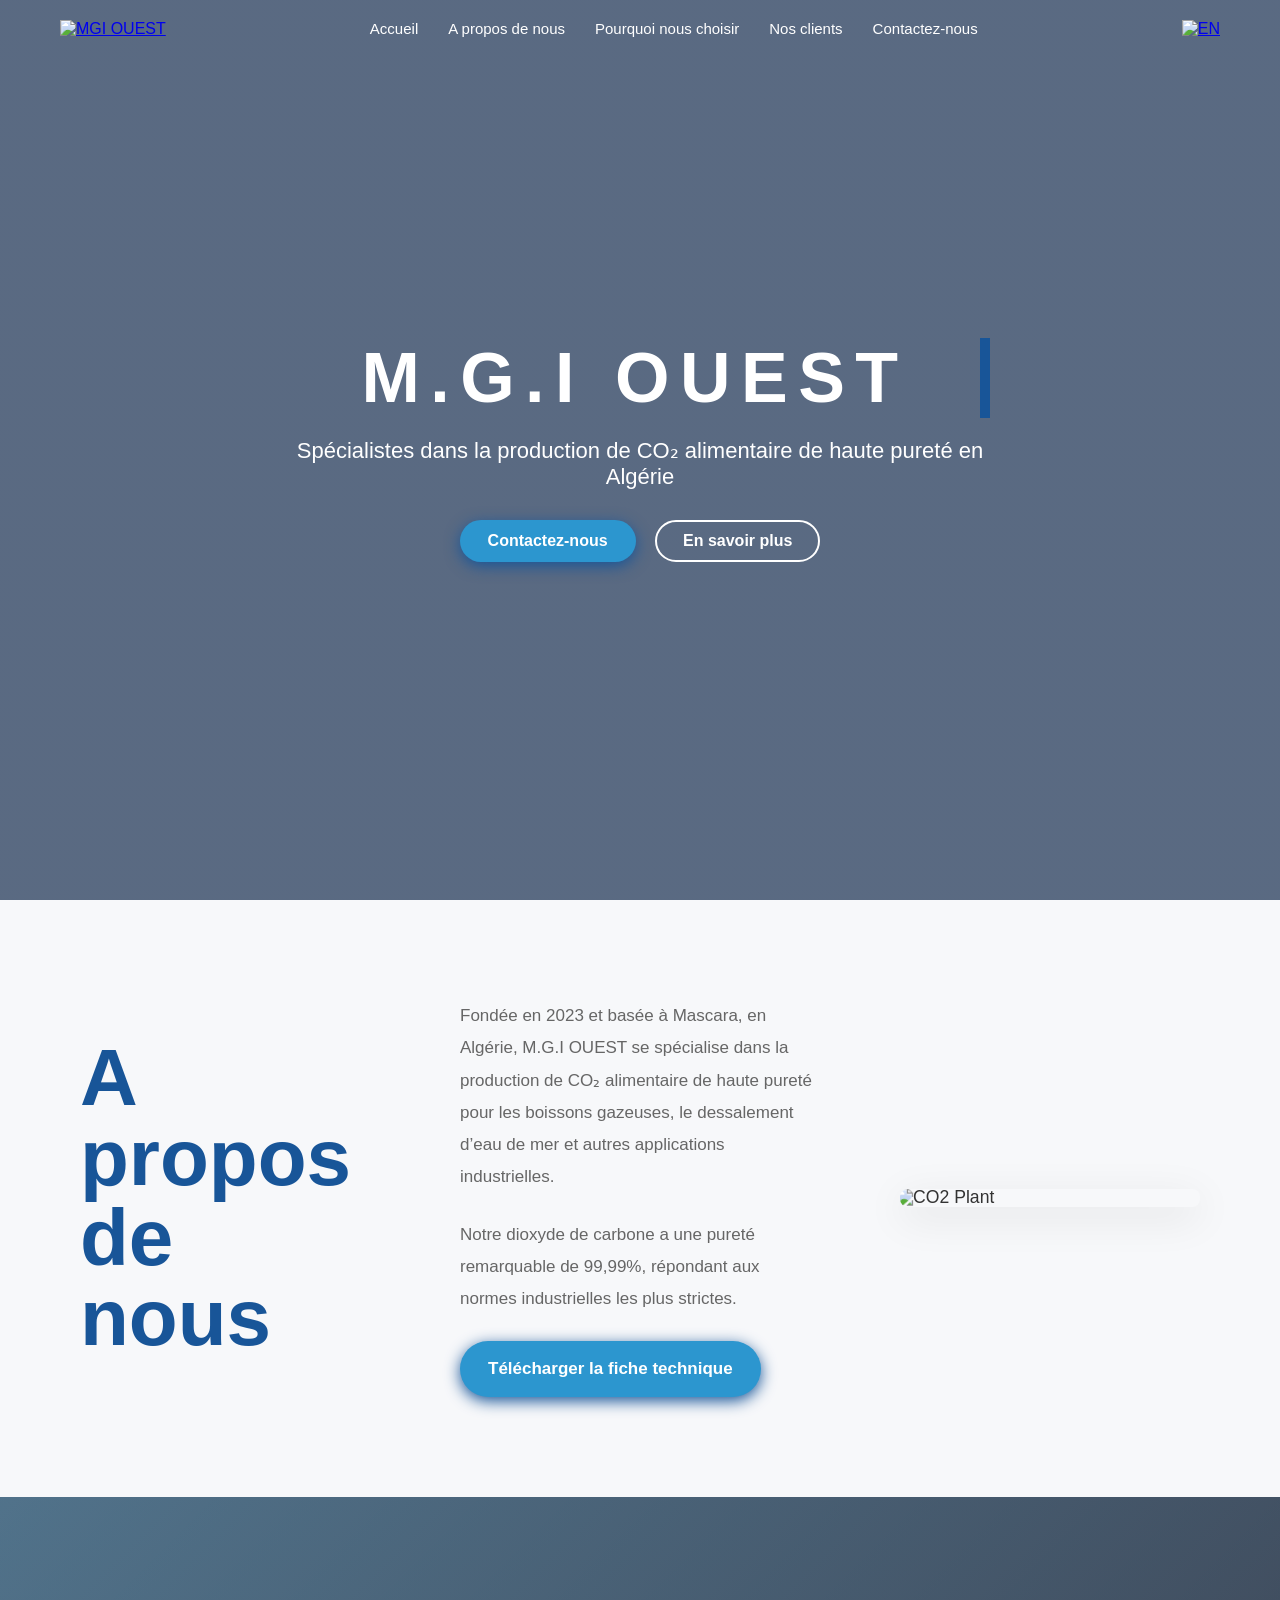
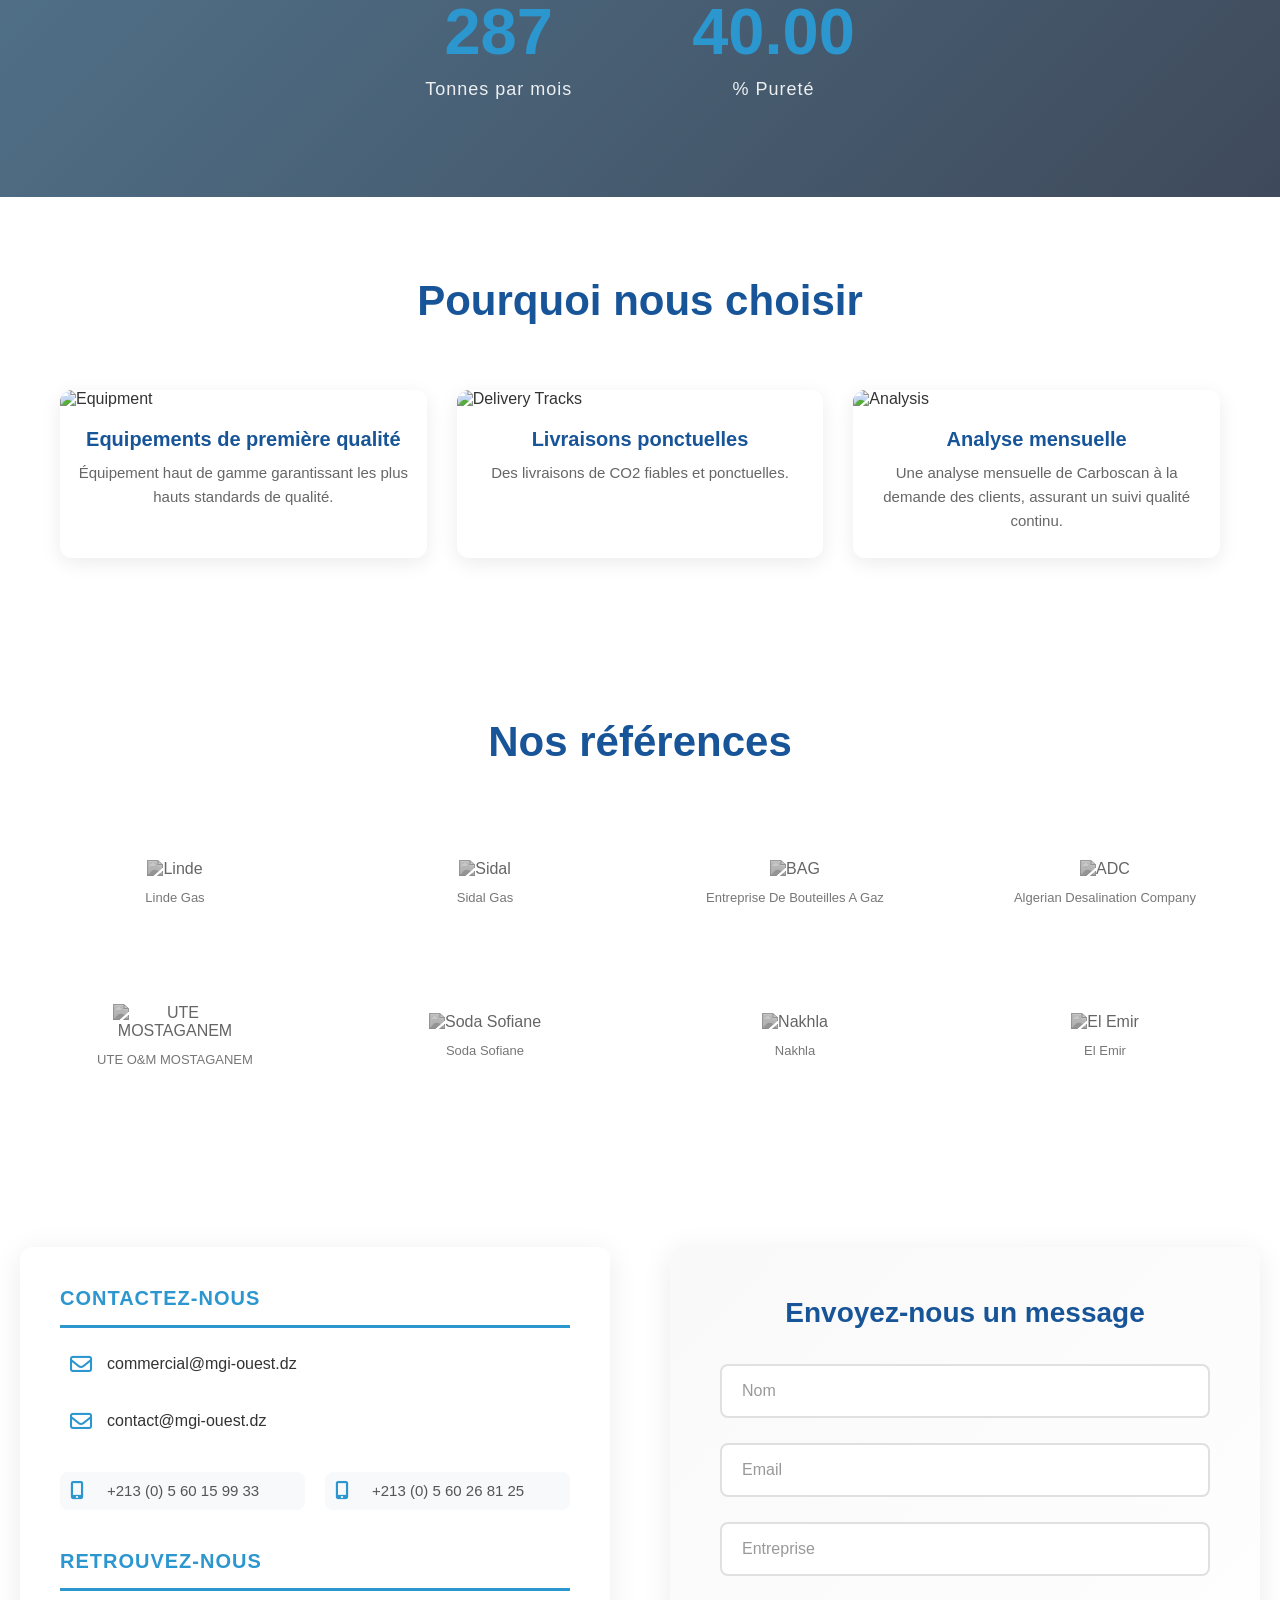
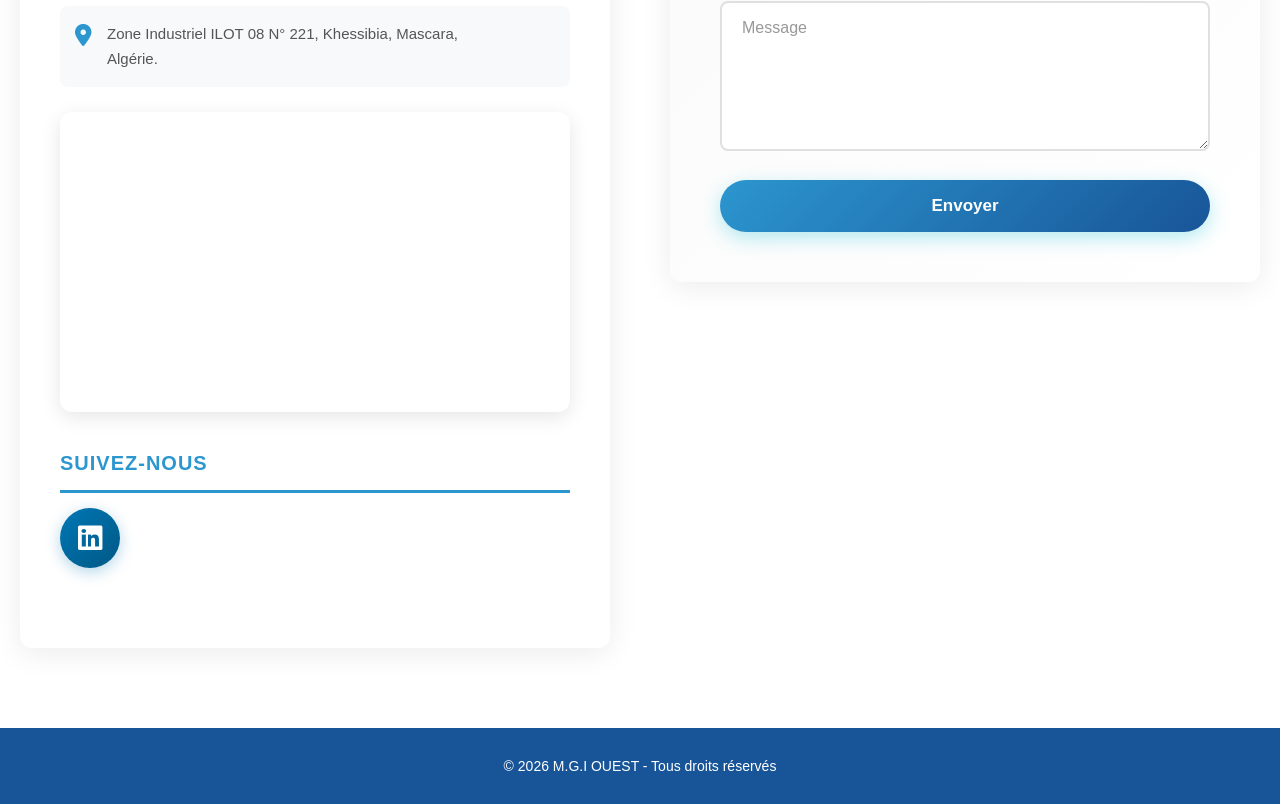
==== indexFR.html @ 8200a701 "Add files via upload" ====
<!DOCTYPE html>
<html lang="FR">
<head>
  <meta charset="UTF-8">
  <meta name="viewport" content="width=device-width, initial-scale=1.0">
  <title>M.G.I OUEST | Fournisseur de CO₂</title>
  <meta name="keywords" content="CO₂ alimentaire, dioxyde de carbone, fournisseur CO₂ Algérie">
  <meta name="description" content="M.G.I OUEST - Spécialistes dans la production de CO₂ alimentaire de haute pureté en Algérie">

  <meta http-equiv="Content-Security-Policy" content="default-src 'self'; img-src 'self' data: https:; script-src 'self' 'unsafe-inline'; style-src 'self' 'unsafe-inline' https://cdnjs.cloudflare.com https://fonts.googleapis.com; font-src 'self' https://cdnjs.cloudflare.com https://fonts.gstatic.com; frame-src https://www.google.com; connect-src 'self' https://api.emailjs.com;">
  <meta http-equiv="X-Content-Type-Options" content="nosniff">

  <link rel="stylesheet" href="https://cdnjs.cloudflare.com/ajax/libs/font-awesome/6.5.1/css/all.min.css">
  <link href="https://fonts.googleapis.com/css2?family=Poppins:wght@400;600;700&display=swap" rel="stylesheet">
  <link rel="stylesheet" href="style.css">
</head>
<body>

<!-- HEADER -->
<header class="header">
  <div class="container nav">

    <div class="logo">
      <a href="#"><img src="images/logo.png" alt="MGI OUEST"></a>
    </div>

    <nav class="nav-menu" id="navMenu">
      <ul>
        <li><a href="#hero">Accueil</a></li>
        <li><a href="#about">A propos de nous</a></li>
        <li><a href="#strengths">Pourquoi nous choisir</a></li>
        <li><a href="#clients">Nos clients</a></li>
        <li><a href="#contact">Contactez-nous</a></li>
      </ul>
    </nav>

    <a href="index.html" aria-label="Translate To English"><img src="images/english.png" alt="EN" class="icon"></a>

    <div class="hamburger" id="hamburger" aria-label="Toggle menu">
      <span></span>
      <span></span>
      <span></span>
    </div>

  </div>
</header>

<!-- HERO -->
<section class="hero" id="hero">
  <div class="hero-content typewriter">
    <h1>M.G.I OUEST</h1>
    <p>Spécialistes dans la production de CO₂ alimentaire de haute pureté en Algérie</p>

    <div class="hero-buttons">
      <a href="#contact" class="btn">Contactez-nous</a>
      <a href="#about" class="btn-outline">En savoir plus</a>
    </div>
  </div>
</section>

<!-- ABOUT -->
<section class="about-modern" id="about">
  <div class="about-container">

    <div class="about-left reveal">
      <h2>
        A propos <br>
        de nous
      </h2>
    </div>

    <div class="about-text reveal delay1">
      <p>
        Fondée en 2023 et basée à Mascara, en Algérie, M.G.I OUEST se spécialise dans la production de CO₂ alimentaire de haute pureté pour les boissons gazeuses, le dessalement d’eau de mer et autres applications industrielles.
      </p>

      <p>
        Notre dioxyde de carbone a une pureté remarquable de 99,99%, répondant aux normes industrielles les plus strictes.
      </p>

      <a href="fiche_technique.pdf" class="btn" target="_blank" download>
        Télécharger la fiche technique
      </a>
    </div>

    <div class="about-image reveal delay2">
      <img src="images/track.jpeg" alt="CO2 Plant">
    </div>

  </div>
</section>

<!-- STRENGTHS -->
<section class="stats-section" id="strengths">
  
  <div class="overlay"></div>

  <div class="stats-container">
    <div class="stat">
      <h2 class="counter" data-target="720">0</h2>
      <p>Tonnes par mois</p>
    </div>

    <div class="stat">
      <h2 class="counter" data-target="99.99">0</h2>
      <p> % Pureté</p>
    </div>
  </div>
</section>

<section class="strengths-section">
  <div class="container">

    <div class="section-title">
      <h2>Pourquoi nous choisir</h2>
    </div>

    <div class="strengths-grid">

      <div class="strengths-card">
        <img src="images/plant2.jpeg" alt="Equipment">
        <h3>Equipements de première qualité</h3>
        <p>Équipement haut de gamme garantissant les plus hauts standards de qualité.</p>
      </div>

      <div class="strengths-card">
        <img src="images/track.jpeg" alt="Delivery Tracks">
        <h3>Livraisons ponctuelles</h3>
        <p>Des livraisons de CO2 fiables et ponctuelles.</p>
      </div>

      <div class="strengths-card">
        <img src="images/plant_img4.jpeg" alt="Analysis">
        <h3>Analyse mensuelle</h3>
        <p>Une analyse mensuelle de Carboscan à la demande des clients, assurant un suivi qualité continu.</p>
      </div>

    </div>

  </div>
</section>

<!-- CLIENTS -->
<section class="credentials" id="clients">
  <div class="container">
    <h2 class="section-title">Nos références</h2>

    <div class="logo-slider">
      <div class="logo-track">

        <!-- ORIGINAL SET -->
        <div class="client-logo">
          <img src="images/linde.png" alt="Linde">
          <span>Linde Gas</span>
        </div>

        <div class="client-logo">
          <img src="images/sidal.png" alt="Sidal">
          <span>Sidal Gas</span>
        </div>

        <div class="client-logo">
          <img src="images/BAG.PNG" alt="BAG">
          <span>Entreprise De Bouteilles A Gaz</span>
        </div>

        <div class="client-logo">
          <img src="images/ADC.png" alt="ADC">
          <span>Algerian Desalination Company</span>
        </div>

        <div class="client-logo">
          <img src="images/honaine.png" alt="Honaine">
          <span>UTE Desaladora Honaine O&M</span>
        </div>

        <div class="client-logo">
          <img src="images/souklatlatha.png" alt="Almiyah Attilemçania">
          <span>Almiyah Attilemçania</span>
        </div>

        <div class="client-logo">
          <img src="images/desalination.png" alt="Tahlyat Myah El Magtaa">
          <span>Tahlyat Myah El Magtaa</span>
        </div>

        <div class="client-logo">
          <img src="images/desalination.png" alt="UTE TENES">
          <span>UTE Desaladora TENES O&M</span>
        </div>

        <!-- DUPLICATE SET FOR SEAMLESS LOOP -->
        <div class="client-logo">
          <img src="images/linde.png" alt="Linde">
          <span>Linde Gas</span>
        </div>

        <div class="client-logo">
          <img src="images/sidal.png" alt="Sidal">
          <span>Sidal Gas</span>
        </div>

        <div class="client-logo">
          <img src="images/BAG.PNG" alt="BAG">
          <span>Entreprise De Bouteilles A Gaz</span>
        </div>

        <div class="client-logo">
          <img src="images/ADC.png" alt="ADC">
          <span>Algerian Desalination Company</span>
        </div>

        <div class="client-logo">
          <img src="images/honaine.png" alt="Honaine">
          <span>UTE Desaladora Honaine O&M</span>
        </div>

        <div class="client-logo">
          <img src="images/souklatlatha.png" alt="Almiyah Attilemçania">
          <span>Almiyah Attilemçania</span>
        </div>

        <div class="client-logo">
          <img src="images/desalination.png" alt="Tahlyat Myah El Magtaa">
          <span>Tahlyat Myah El Magtaa</span>
        </div>

        <div class="client-logo">
          <img src="images/desalination.png" alt="UTE TENES">
          <span>UTE Desaladora TENES O&M</span>
        </div>
  </div>
  </div>

      <div class="logo-slider">
      <div class="logo-track">

        <!-- ORIGINAL SET -->

        <div class="client-logo">
          <img src="images/mostaganem.png" alt="UTE MOSTAGANEM">
          <span>UTE O&M MOSTAGANEM </span>
        </div>

        <div class="client-logo">
          <img src="images/SOFIANE.PNG" alt="Soda Sofiane">
          <span>Soda Sofiane</span>
        </div>

        <div class="client-logo">
          <img src="images/nakhla.jpeg" alt="Nakhla">
          <span>Nakhla</span>
        </div>

        <div class="client-logo">
          <img src="images/cola.png" alt="El Emir">
          <span>El Emir</span>
        </div>

        <div class="client-logo">
          <img src="images/cola.png" alt="Classe">
          <span>Classe</span>
        </div>

        <div class="client-logo">
          <img src="images/cola.png" alt="Vital">
          <span>Vital</span>
        </div>

        <div class="client-logo">
          <img src="images/cola.png" alt="Zellaga">
          <span>Zellaga</span>
        </div>

        <div class="client-logo">
          <img src="images/cola.png" alt="Karache">
          <span>Karache</span>
        </div>

        <!-- DUPLICATE SET FOR SEAMLESS LOOP -->

        <div class="client-logo">
          <img src="images/mostaganem.png" alt="UTE MOSTAGANEM">
          <span>UTE O&M MOSTAGANEM </span>
        </div>

        <div class="client-logo">
          <img src="images/cola.png" alt="Soda Sofiane">
          <span>Soda Sofiane</span>
        </div>

        <div class="client-logo">
          <img src="images/nakhla.jpeg" alt="Nakhla">
          <span>Nakhla</span>
        </div>

        <div class="client-logo">
          <img src="images/cola.png" alt="El Emir">
          <span>El Emir</span>
        </div>

        <div class="client-logo">
          <img src="images/cola.png" alt="Classe">
          <span>Classe</span>
        </div>

        <div class="client-logo">
          <img src="images/cola.png" alt="Vital">
          <span>Vital</span>
        </div>

        <div class="client-logo">
          <img src="images/cola.png" alt="Zellaga">
          <span>Zellaga</span>
        </div>

        <div class="client-logo">
          <img src="images/cola.png" alt="Karache">
          <span>Karache</span>
        </div>

  </div>
  </div>
  </div>
</section>

<!-- CONTACT -->
<div class="contact-section" id="contact">
  <!-- Left Column - Contact Information -->
  <div class="contact-info">
    <!-- Contact Us Section -->
    <div class="info-block">
      <h2 class="contact-title">Contactez-nous</h2>
      
      <div class="email-links">
        <a href="mailto:commercial@mgi-ouest.dz" class="email-link">
          <i class="far fa-envelope"></i>
          <span>commercial@mgi-ouest.dz</span>
        </a>
        <a href="mailto:contact@mgi-ouest.dz" class="email-link">
          <i class="far fa-envelope"></i>
          <span>contact@mgi-ouest.dz</span>
        </a>
      </div>

      <div class="phone-grid">
        <div class="phone-item">
          <i class="fas fa-mobile-alt"></i>
          <span>+213 (0) 5 60 15 99 33</span>
        </div>
        <div class="phone-item">
          <i class="fas fa-mobile-alt"></i>
          <span>+213 (0) 5 60 26 81 25</span>
        </div>
      </div>
    </div>

    <!-- Find Us Section -->
    <div class="info-block">
      <h2 class="contact-title">Retrouvez-nous</h2>
      
      <div class="address">
        <i class="fas fa-map-marker-alt"></i>
        <div class="address-text">
          Zone Industriel ILOT 08 N° 221, Khessibia, Mascara,<br>
          Algérie.
        </div>
      </div>

      <div class="map-container">
        <iframe src="https://www.google.com/maps/embed?pb=!1m18!1m12!1m3!1d3253.5869937112957!2d0.11417679999999998!3d35.365894700000005!2m3!1f0!2f0!3f0!3m2!1i1024!2i768!4f13.1!3m3!1m2!1s0x1281d167ffbd5783%3A0xa4243ecea108e1bb!2sMGI%20OUEST!5e0!3m2!1sfr!2sdz!4v1777992259979!5m2!1sfr!2sdz" width="100%" height="300" style="border:0;" allowfullscreen="" loading="lazy" referrerpolicy="no-referrer-when-downgrade" title="MGI OUEST Location">
        </iframe>
      </div>
    </div>

    <!-- Follow Us Section -->
    <div class="info-block social-section">
      <h2 class="contact-title">Suivez-nous</h2>
      <a href="https://www.linkedin.com/company/mgi-ouest" target="_blank" rel="noopener noreferrer" class="social-link" aria-label="Visit our LinkedIn page">
        <i class="fa-brands fa-linkedin"></i>
      </a>
    </div>
  </div>

  <!-- Right Column - Contact Form -->
  <div class="contact-form-container">
    <h2 class="form-title">Envoyez-nous un message</h2>
    
    <form id="contactForm">
      <div class="form-group">
        <input type="text" class="form-control" id="name" name="name" placeholder="Nom" required>
      </div>

      <div class="form-group">
        <input type="email" class="form-control" id="email" name="email" placeholder="Email" required>
      </div>

      <div class="form-group">
        <input type="text" class="form-control" id="company" name="company" placeholder="Entreprise" required>
      </div>

      <div class="form-group">
        <textarea class="form-control" id="message" name="message" placeholder="Message" required></textarea>
      </div>

      <button type="submit" class="submit-btn">Envoyer</button>
    </form>
    
    <div id="formStatus" class="form-status"></div>
  </div>
</div>

<!-- Footer -->
<footer class="footer">
  <p>© 2026 M.G.I OUEST - Tous droits réservés</p>
</footer>

<script src="script.js"></script>
</body>
</html>
---- style.css ----
* {
  margin: 0;
  padding: 0;
  box-sizing: border-box;
  font-family: 'Poppins', sans-serif;
}

html {
  scroll-behavior: smooth;
}

body {
  color: #333;
  overflow-x: hidden;
}

.container {
  max-width: 1400px;
  margin: 0 auto;
  padding: 0 20px;
}

/* HEADER */
.header {
  position: fixed;
  width: 100%;
  z-index: 1000;
  transition: background 0.3s ease, box-shadow 0.3s ease;
  background: transparent;
}

.header.scrolled {
  background:#333;
  box-shadow: 0 2px 10px #333;;
}

/* NAV */
.nav {
  display: flex;
  justify-content: space-between;
  align-items: center;
  padding: 20px 60px;
}

.logo img {
  height: 95px;
  transition: transform 0.3s ease;
}

.logo img:hover {
  transform: scale(1.05);
}

.icon {
  height: 25px;
  cursor: pointer;
  transition: transform 0.3s ease;
}

.icon:hover {
  transform: scale(1.1);
}

/* MENU */
.nav-menu ul {
  display: flex;
  list-style: none;
  gap: 30px;
}

.nav-menu a {
  text-decoration: none;
  color: white;
  font-size: 15px;
  font-weight: 500;
  transition: color 0.3s ease;
  position: relative;
}

.nav-menu a::after {
  content: '';
  position: absolute;
  bottom: -5px;
  left: 0;
  width: 0;
  height: 2px;
  background: #2C96CF;
  transition: width 0.3s ease;
}

.nav-menu a:hover {
  color: #2C96CF;
}

.nav-menu a:hover::after {
  width: 100%;
}

/* BUTTONS */
.btn {
  background: #2C96CF;
  padding: 12px 28px;
  border-radius: 30px;
  color: white;
  text-decoration: none;
  transition: all 0.3s ease;
  display: inline-block;
  font-weight: 600;
  box-shadow: 0 4px 15px #185598;
}

.btn:hover {
  background: #2C96CF;
  transform: translateY(-2px);
  box-shadow: 0 6px 20px #185598;
}

.btn-outline {
  border: 2px solid #fff;
  padding: 10px 26px;
  border-radius: 30px;
  margin-left: 15px;
  text-decoration: none;
  color: #fff;
  transition: all 0.3s ease;
  display: inline-block;
  font-weight: 600;
}

.btn-outline:hover {
  background: #fff;
  color: #000;
  transform: translateY(-2px);
}

/* HERO */
.hero {
  height: 100vh;
  background: linear-gradient(rgba(1, 26, 63, 0.65), rgba(1, 26, 63, 0.65)),
              url("images/plant1.jpg") center/cover no-repeat fixed;
  display: flex;
  justify-content: center;
  align-items: center;
  text-align: center;
  position: relative;
}

.hero-content {
  color: white;
  animation: fadeInUp 1s ease;
}

@keyframes fadeInUp {
  from {
    opacity: 0;
    transform: translateY(30px);
  }
  to {
    opacity: 1;
    transform: translateY(0);
  }
}

.hero h1 {
  font-size: 70px;
  font-weight: 700;
  margin-bottom: 20px;
  letter-spacing: 2px;
}

.hero p {
  margin: 20px 0 30px;
  font-size: 22px;
  font-weight: 300;
  max-width: 700px;
  margin-left: auto;
  margin-right: auto;
}

.hero-buttons {
  margin-top: 30px;
}

.typewriter h1 {
  overflow: hidden; /* Ensures the content is not revealed until the animation */
  border-right: .15em solid #185598; /* The typwriter cursor */
  white-space: nowrap; /* Keeps the content on a single line */
  margin: 0 auto; /* Gives that scrolling effect as the typing happens */
  letter-spacing: .15em; 
  animation: 
    typing 3.5s steps(40, end),
    blink-caret .75s step-end infinite;
}

/* The typing effect */
@keyframes typing {
  from { width: 0 }
  to { width: 100% }
}

/* The typewriter cursor effect */
@keyframes blink-caret {
  from, to { border-color: transparent }
  50% { border-color: #185598; }
}

/* HAMBURGER */
.hamburger {
  display: none;
  flex-direction: column;
  cursor: pointer;
  gap: 4px;
}

.hamburger span {
  background: #333;
  height: 3px;
  width: 25px;
  transition: all 0.3s ease;
  border-radius: 2px;
}

.hamburger.active span:nth-child(1) {
  transform: rotate(45deg) translate(8px, 8px);
}

.hamburger.active span:nth-child(2) {
  opacity: 0;
}

.hamburger.active span:nth-child(3) {
  transform: rotate(-45deg) translate(7px, -7px);
}

/* ABOUT SECTION */
.about-modern {
  padding: 100px 80px;
  background: #f7f8fa;
  overflow: hidden;
}

.about-container {
  display: grid;
  grid-template-columns: 1fr 1.2fr 1fr;
  gap: 80px;
  align-items: center;
  max-width: 1400px;
  margin: auto;
}

.about-left h2 {
  font-size: 80px;
  font-weight: 700;
  color: #185598;
  line-height: 1;
}

.about-text {
  font-size: 17px;
  color: #666;
  line-height: 1.9;
}

.about-text p {
  margin-bottom: 25px;
}

.about-image {
  overflow: hidden;
  border-radius: 8px;
  box-shadow: 0 10px 40px rgba(0, 0, 0, 0.1);
}

.about-image img {
  width: 110%;
  height: 500px;
  object-fit: cover;
  transition: transform 0.6s ease;
}

.about-image:hover img {
  transform: scale(1.05);
}

/* REVEAL ANIMATION */
.reveal {
  opacity: 0;
  transform: translateY(60px);
  transition: all 1s cubic-bezier(0.2, 0.65, 0.3, 1);
}

.reveal.active {
  opacity: 1;
  transform: translateY(0);
}

.delay1 {
  transition-delay: 0.2s;
}

.delay2 {
  transition-delay: 0.4s;
}

/* STATS SECTION */
.stats-section {
  position: relative;
  height: 300px;
  overflow: hidden;
  display: flex;
  align-items: center;
  justify-content: center;
}

.stats-section::before {
  content: "";
  position: absolute;
  width: 100%;
  height: 100%;
  top: 0;
  left: 0;
  background: linear-gradient(rgba(1, 26, 63, 0.65), rgba(1, 26, 63, 0.65)),
              url("images/plant1.jpg") center/cover no-repeat fixed;
  z-index: 0;
}

.overlay {
  position: absolute;
  width: 100%;
  height: 100%;
  background: linear-gradient(135deg, rgba(0, 188, 212, 0.1), rgba(0, 0, 0, 0.3));
  z-index: 1;
}

.stats-container {
  position: relative;
  display: flex;
  gap: 120px;
  z-index: 2;
}

.stat {
  text-align: center;
  color: #fff;
  opacity: 0;
  transform: translateY(40px);
  transition: all 0.8s cubic-bezier(0.2, 0.65, 0.3, 1);
}

.stat.show {
  opacity: 1;
  transform: translateY(0);
}


.stat h2 {
  font-size: 65px;
  font-weight: 700;
  color: #2C96CF;
  margin-bottom: 10px;
}

.stat p {
  font-size: 18px;
  letter-spacing: 1px;
  opacity: 0.9;
  font-weight: 300;
}

/* STRENGTHS SECTION */
.strengths-section {
  padding: 80px 0;
  background: #fff;
}

.section-title {
  text-align: center;
  margin-bottom: 65px;
}

.section-title h2 {
  font-size: 42px;
  color: #185598;
  font-weight: 700;
}

.strengths-grid {
  display: grid;
  grid-template-columns: repeat(3, 1fr);
  gap: 30px;
  max-width: 1200px;
  margin: 0 auto;
  padding: 0 20px;
}

.strengths-card {
  background: #fff;
  border-radius: 12px;
  overflow: hidden;
  transition: all 0.4s ease;
  box-shadow: 0 5px 20px rgba(0, 0, 0, 0.08);
  opacity: 0;
  transform: translateY(40px);
}

.strengths-card.show {
  opacity: 1;
  transform: translateY(0);
}

.strengths-card img {
  width: 100%;
  height: 220px;
  object-fit: cover;
  transition: transform 0.4s ease;
}

.strengths-card:hover img {
  transform: scale(1.1);
}

.strengths-card h3 {
  margin: 20px 15px 10px;
  color: #185598;
  font-size: 20px;
  font-weight: 600;
  text-align: center;
}

.strengths-card p {
  padding: 0 15px 25px;
  color: #666;
  line-height: 1.6;
  font-size: 15px;
  text-align: center;
}

.strengths-card:hover {
  transform: translateY(-10px);
  box-shadow: 0 15px 40px rgba(0, 0, 0, 0.15);
}

/* CREDENTIALS SECTION */
.credentials {
  padding: 80px 0;
  background: #ffffff;
  overflow: hidden;
}

.credentials .section-title {
  font-size: 42px;
  color: #185598;
  font-weight: 700;
}

.logo-slider {
  width: 100%;
  overflow: hidden;
  margin-top: 50px;
}

.logo-track {
  display: flex;
  width: calc(200%);
  animation: scroll 30s linear infinite;
}

.client-logo {
  flex: 0 0 12.5%;
  display: flex;
  flex-direction: column;
  align-items: center;
  justify-content: center;
  padding: 20px;
  text-align: center;
}

.client-logo img {
  max-width: 125px;
  max-height: 75px;
  object-fit: contain;
  filter: grayscale(100%) brightness(0.7);
  opacity: 0.7;
  transition: all 0.4s ease;
}

.client-logo span {
  margin-top: 12px;
  font-size: 13px;
  color: #777;
  font-weight: 500;
  transition: color 0.3s ease;
}

.client-logo:hover img {
  filter: grayscale(0%) brightness(1);
  opacity: 1;
  transform: scale(1.1);
}

.client-logo:hover span {
  color: #222;
}

@keyframes scroll {
  0% { transform: translateX(0); }
  100% { transform: translateX(-50%); }
}

@keyframes scroll-right {
  0% { transform: translateX(-50%); }
  100% { transform: translateX(0); }
}
.logo-slider:nth-of-type(2) .logo-track {
  animation: scroll-right 30s linear infinite;
}

.logo-track:hover {
  animation-play-state: paused;
}

/* CONTACT SECTION */
.contact-section {
  max-width: 1400px;
  margin: 80px auto;
  padding: 0 20px;
  display: grid;
  grid-template-columns: 1fr 1fr;
  gap: 60px;
  align-items: start;
}

.contact-info {
  background: white;
  padding: 40px;
  border-radius: 12px;
  box-shadow: 0 5px 30px rgba(0, 0, 0, 0.08);
}

.contact-title {
  color: #2C96CF;
  font-size: 20px;
  font-weight: 600;
  margin-bottom: 15px;
  padding-bottom: 15px;
  border-bottom: 3px solid #2C96CF;
  text-transform: uppercase;
  letter-spacing: 1px;
}

.info-block {
  margin-bottom: 40px;
}

.email-links {
  margin-bottom: 30px;
}

.email-link {
  display: flex;
  align-items: center;
  gap: 15px;
  color: #333;
  text-decoration: none;
  font-size: 16px;
  margin-bottom: 15px;
  transition: all 0.3s ease;
  padding: 10px;
  border-radius: 8px;
}

.email-link:hover {
  color: #2C96CF;
  background: #f0f9fa;
  transform: translateX(5px);
}

.email-link i {
  color: #2C96CF;
  font-size: 22px;
}

.phone-grid {
  display: grid;
  grid-template-columns: 1fr 1fr;
  gap: 20px;
}

.phone-item {
  display: flex;
  align-items: center;
  gap: 12px;
  color: #555;
  font-size: 15px;
  padding: 10px;
  background: #f8f9fa;
  border-radius: 8px;
}

.phone-item i {
  color: #2C96CF;
  font-size: 18px;
  width: 25px;
}

.address {
  display: flex;
  align-items: start;
  gap: 15px;
  padding: 15px;
  background: #f8f9fa;
  border-radius: 8px;
  margin-bottom: 25px;
}

.address i {
  color: #2C96CF;
  font-size: 22px;
  margin-top: 3px;
}

.address-text {
  color: #555;
  font-size: 15px;
  line-height: 1.7;
}

.map-container {
  border-radius: 12px;
  overflow: hidden;
  box-shadow: 0 5px 20px rgba(0, 0, 0, 0.1);
}

.map-container iframe {
  display: block;
}


.social-link {
  display: inline-flex;
  align-items: center;
  justify-content: center;
  width: 60px;
  height: 60px;
  background: linear-gradient(135deg, #0077b5, #005885);
  border-radius: 50%;
  color: white;
  font-size: 28px;
  text-decoration: none;
  transition: all 0.3s ease;
  box-shadow: 0 4px 15px rgba(0, 119, 181, 0.3);
}

.social-link:hover {
  transform: scale(1.15) rotate(5deg);
  box-shadow: 0 8px 25px rgba(0, 119, 181, 0.5);
}

/* CONTACT FORM */
.contact-form-container {
  background: linear-gradient(135deg, #f9f9f9, #ffffff);
  padding: 50px;
  border-radius: 12px;
  box-shadow: 0 5px 30px rgba(0, 0, 0, 0.08);
}

.form-title {
  font-size: 28px;
  font-weight: 700;
  margin-bottom: 35px;
  color: #185598;
  text-align: center;
}

.form-group {
  margin-bottom: 25px;
}

.form-control {
  width: 100%;
  padding: 16px 20px;
  border: 2px solid #e0e0e0;
  border-radius: 8px;
  font-size: 16px;
  font-family: inherit;
  transition: all 0.3s ease;
  background: white;
}

.form-control:focus {
  outline: none;
  border-color: #2C96CF;
  box-shadow: 0 0 0 4px rgba(0, 188, 212, 0.1);
}

.form-control::placeholder {
  color: #999;
}

textarea.form-control {
  min-height: 150px;
  resize: vertical;
}

.submit-btn {
  background: linear-gradient(135deg, #2C96CF, #185598);
  color: white;
  padding: 16px 50px;
  border: none;
  border-radius: 50px;
  font-size: 17px;
  font-weight: 600;
  cursor: pointer;
  transition: all 0.3s ease;
  box-shadow: 0 6px 20px rgba(0, 188, 212, 0.3);
  width: 100%;
}

.submit-btn:hover {
  background: linear-gradient(135deg, #185598, #2C96CF);
  transform: translateY(-2px);
  box-shadow: 0 8px 25px rgba(0, 188, 212, 0.4);
}

.submit-btn:active {
  transform: translateY(0);
}

.form-status {
  margin-top: 20px;
  padding: 15px;
  border-radius: 8px;
  text-align: center;
  font-weight: 500;
  display: none;
}

.form-status.success {
  background: #d4edda;
  color: #155724;
  border: 1px solid #c3e6cb;
  display: block;
}

.form-status.error {
  background: #f8d7da;
  color: #721c24;
  border: 1px solid #f5c6cb;
  display: block;
}

/* FOOTER */
.footer {
  text-align: center;
  padding: 30px 20px;
  background: #185598;
  color: #fff;
  font-size: 14px;
}

/* RESPONSIVE DESIGN */
@media (max-width: 1200px) {
  .about-container {
    gap: 50px;
  }
  
  .stats-container {
    gap: 80px;
  }
}

@media (max-width: 992px) {
  .about-container {
    grid-template-columns: 1fr;
    gap: 40px;
  }

  .about-left h2 {
    font-size: 56px;
  }

  .about-modern {
    padding: 80px 40px;
  }

  .about-image img {
    height: 400px;
  }
  
  .strengths-grid {
    grid-template-columns: 1fr;
  }
  
  .contact-section {
    grid-template-columns: 1fr;
    gap: 40px;
  }
  
  .phone-grid {
    grid-template-columns: 1fr;
  }
  
  .client-logo {
    flex: 0 0 20%;
  }
}

@media (max-width: 768px) {
  .nav {
    padding: 15px 20px;
  }
  
  .logo img {
    height: 60px;
  }

  .nav-menu {
    position: absolute;
    top: 70px;
    left: -100%;
    width: 100%;
    background: rgba(0, 0, 0, 0.98);
    transition: left 0.3s ease;
    box-shadow: 0 5px 20px rgba(0, 0, 0, 0.3);
  }

  .nav-menu.active {
    left: 0;
  }

  .nav-menu ul {
    flex-direction: column;
    text-align: center;
    padding: 30px 0;
    gap: 0;
  }
  
  .nav-menu li {
    padding: 15px 0;
    border-bottom: 1px solid rgba(255, 255, 255, 0.1);
  }
  
  .nav-menu a::after {
    display: none;
  }

  .hamburger {
    display: flex;
  }
  
  .hero h1 {
    font-size: 48px;
  }
  
  .hero p {
    font-size: 18px;
  }
  
  .btn-outline {
    margin-left: 0;
    margin-top: 10px;
  }
  
  .stats-container {
    flex-direction: column;
    gap: 50px;
  }
  
  .stat h2 {
    font-size: 55px;
  }
  
  .about-modern {
    padding: 60px 20px;
  }
  
  .about-left h2 {
    font-size: 48px;
  }
  
  .contact-form-container {
    padding: 30px 20px;
  }
  
  .contact-info {
    padding: 30px 20px;
  }
}

@media (max-width: 480px) {
  .hero h1 {
    font-size: 36px;
  }
  
  .hero p {
    font-size: 16px;
  }
  
  .about-left h2 {
    font-size: 36px;
  }
  
  .section-title h2 {
    font-size: 32px;
  }
  
  .client-logo {
    flex: 0 0 33.33%;
  }
  
  .client-logo span {
    font-size: 11px;
  }
}
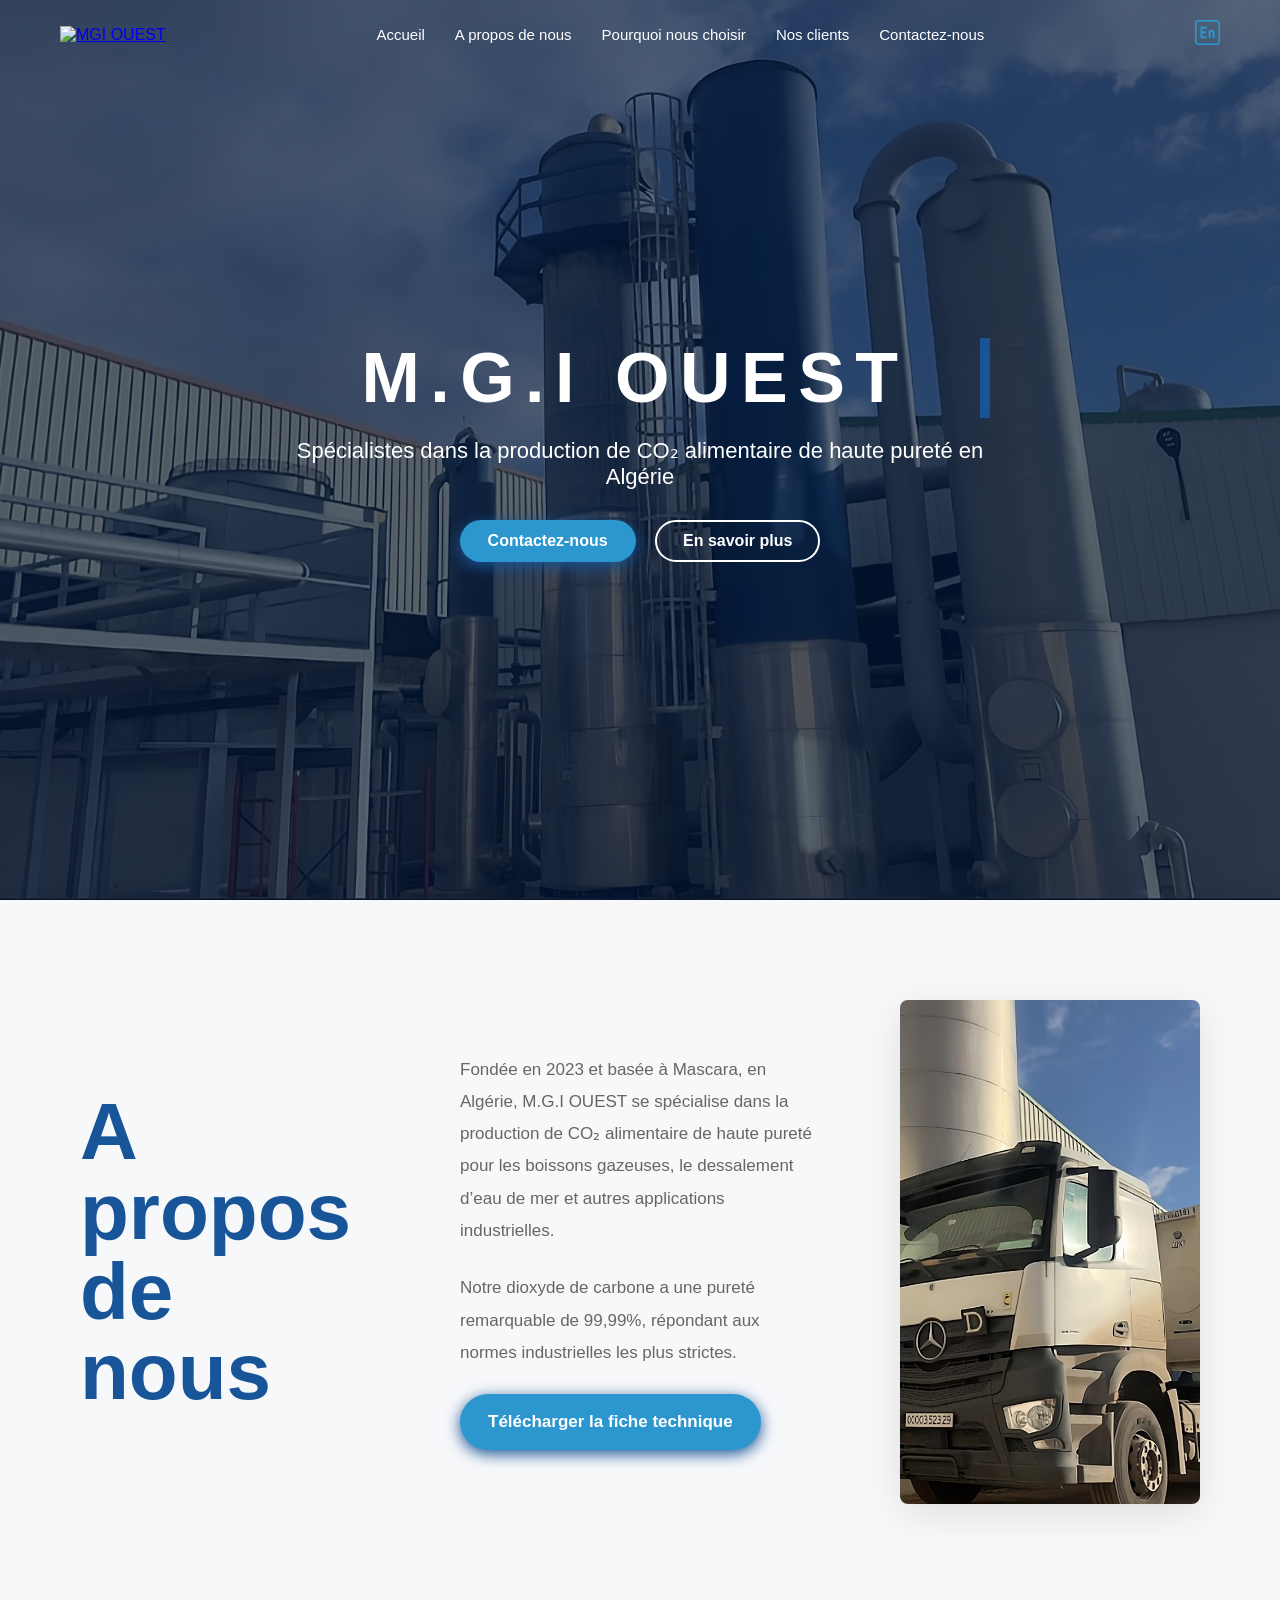
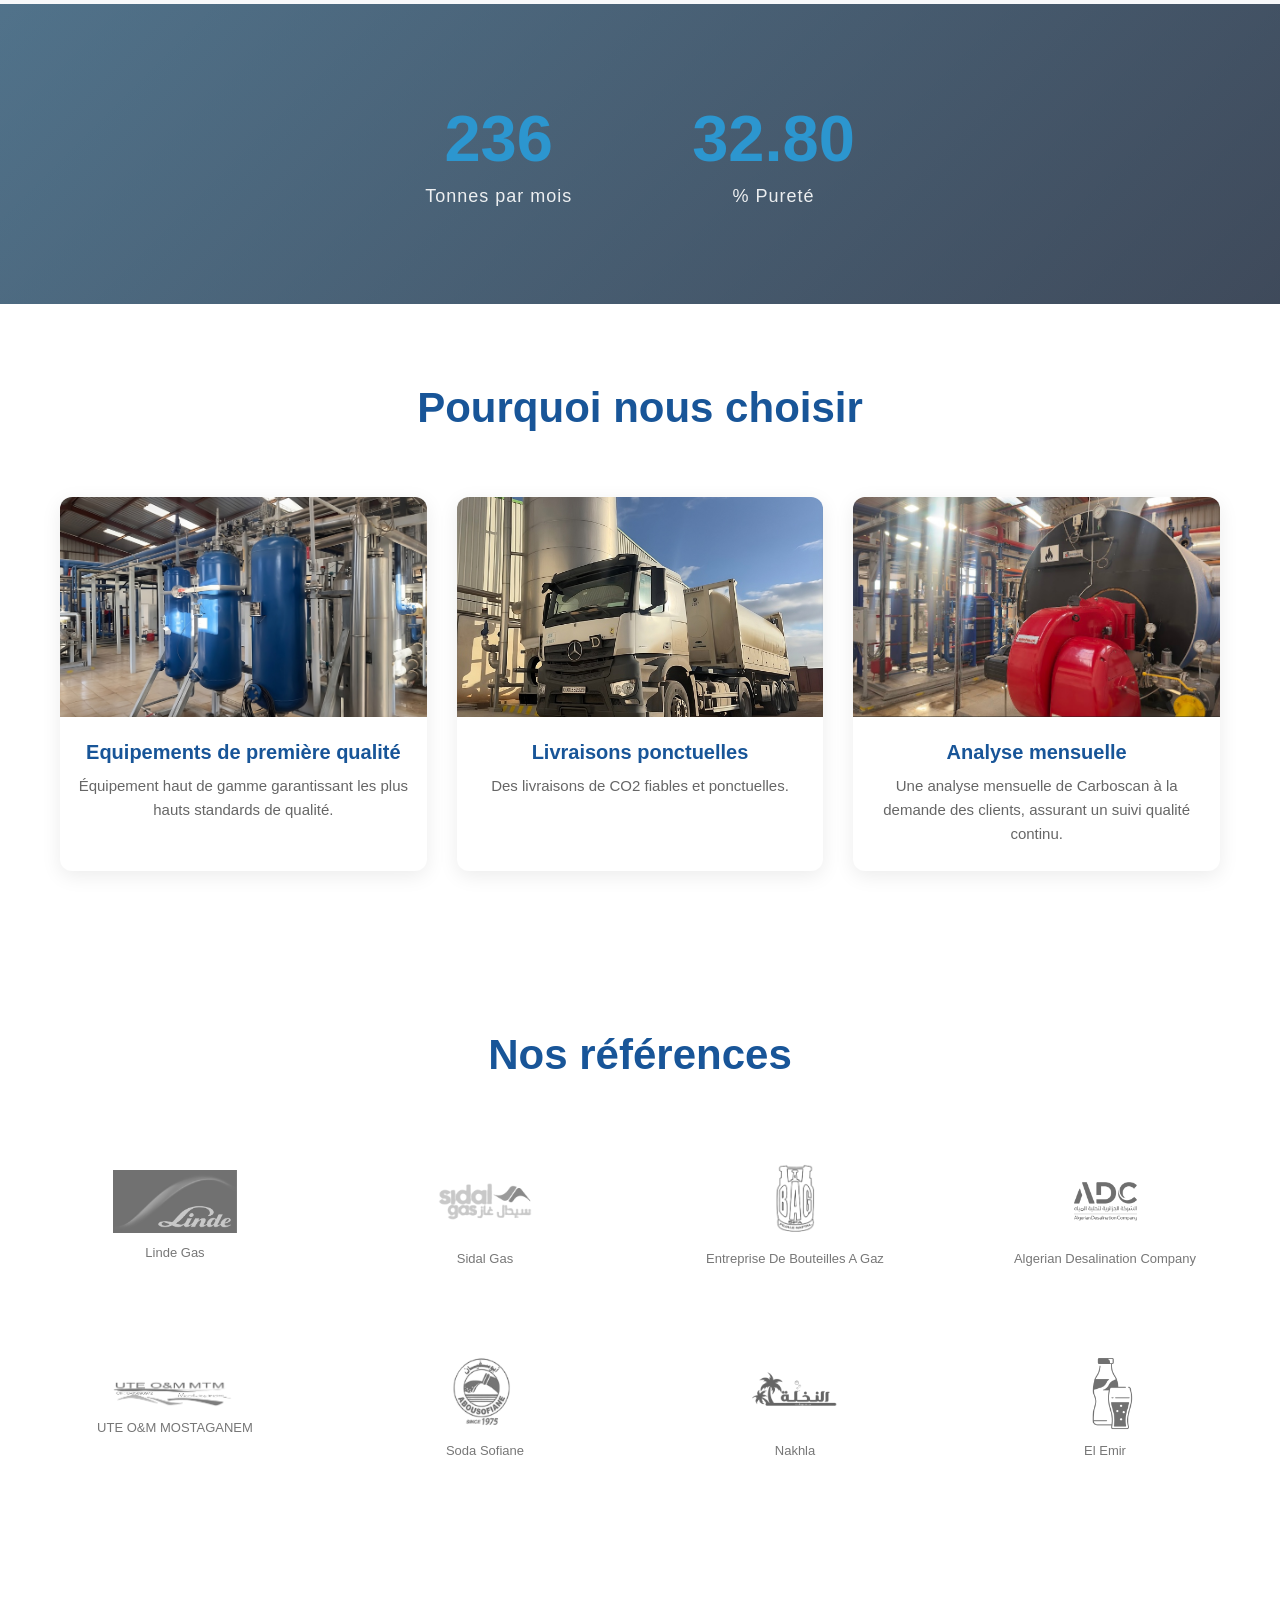
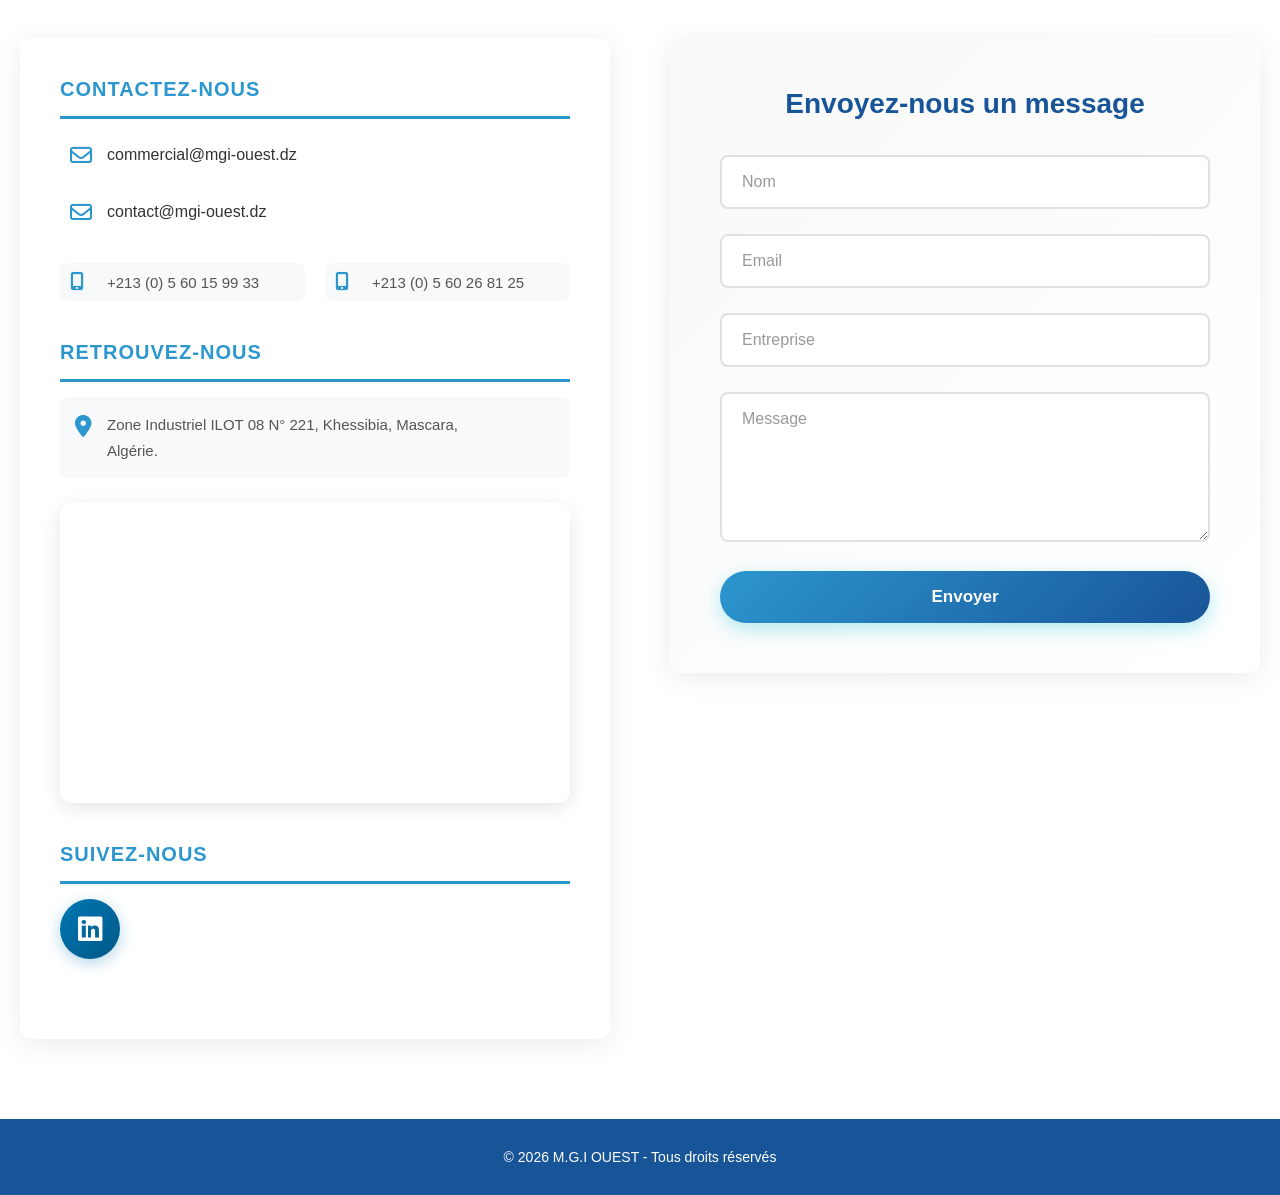
==== commit 5a05e6cb: "Update indexFR.html" ====
--- a/indexFR.html
+++ b/indexFR.html
@@ -34,7 +34,7 @@
       </ul>
     </nav>
 
-    <a href="index.html" aria-label="Translate To English"><img src="images/english.png" alt="EN" class="icon"></a>
+    <a href="index.html" aria-label="Translate To English"><img src="english.png" alt="EN" class="icon"></a>
 
     <div class="hamburger" id="hamburger" aria-label="Toggle menu">
       <span></span>
@@ -84,7 +84,7 @@
     </div>
 
     <div class="about-image reveal delay2">
-      <img src="images/track.jpeg" alt="CO2 Plant">
+      <img src="track.jpeg" alt="CO2 Plant">
     </div>
 
   </div>
@@ -118,19 +118,19 @@
     <div class="strengths-grid">
 
       <div class="strengths-card">
-        <img src="images/plant2.jpeg" alt="Equipment">
+        <img src="plant2.jpeg" alt="Equipment">
         <h3>Equipements de première qualité</h3>
         <p>Équipement haut de gamme garantissant les plus hauts standards de qualité.</p>
       </div>
 
       <div class="strengths-card">
-        <img src="images/track.jpeg" alt="Delivery Tracks">
+        <img src="track.jpeg" alt="Delivery Tracks">
         <h3>Livraisons ponctuelles</h3>
         <p>Des livraisons de CO2 fiables et ponctuelles.</p>
       </div>
 
       <div class="strengths-card">
-        <img src="images/plant_img4.jpeg" alt="Analysis">
+        <img src="plant_img4.jpeg" alt="Analysis">
         <h3>Analyse mensuelle</h3>
         <p>Une analyse mensuelle de Carboscan à la demande des clients, assurant un suivi qualité continu.</p>
       </div>
@@ -150,27 +150,27 @@
 
         <!-- ORIGINAL SET -->
         <div class="client-logo">
-          <img src="images/linde.png" alt="Linde">
+          <img src="linde.png" alt="Linde">
           <span>Linde Gas</span>
         </div>
 
         <div class="client-logo">
-          <img src="images/sidal.png" alt="Sidal">
+          <img src="sidal.png" alt="Sidal">
           <span>Sidal Gas</span>
         </div>
 
         <div class="client-logo">
-          <img src="images/BAG.PNG" alt="BAG">
+          <img src="BAG.PNG" alt="BAG">
           <span>Entreprise De Bouteilles A Gaz</span>
         </div>
 
         <div class="client-logo">
-          <img src="images/ADC.png" alt="ADC">
+          <img src="ADC.png" alt="ADC">
           <span>Algerian Desalination Company</span>
         </div>
 
         <div class="client-logo">
-          <img src="images/honaine.png" alt="Honaine">
+          <img src="honaine.png" alt="Honaine">
           <span>UTE Desaladora Honaine O&M</span>
         </div>
 
@@ -180,53 +180,53 @@
         </div>
 
         <div class="client-logo">
-          <img src="images/desalination.png" alt="Tahlyat Myah El Magtaa">
+          <img src="desalination.png" alt="Tahlyat Myah El Magtaa">
           <span>Tahlyat Myah El Magtaa</span>
         </div>
 
         <div class="client-logo">
-          <img src="images/desalination.png" alt="UTE TENES">
+          <img src="desalination.png" alt="UTE TENES">
           <span>UTE Desaladora TENES O&M</span>
         </div>
 
         <!-- DUPLICATE SET FOR SEAMLESS LOOP -->
         <div class="client-logo">
-          <img src="images/linde.png" alt="Linde">
+          <img src="linde.png" alt="Linde">
           <span>Linde Gas</span>
         </div>
 
         <div class="client-logo">
-          <img src="images/sidal.png" alt="Sidal">
+          <img src="sidal.png" alt="Sidal">
           <span>Sidal Gas</span>
         </div>
 
         <div class="client-logo">
-          <img src="images/BAG.PNG" alt="BAG">
+          <img src="BAG.PNG" alt="BAG">
           <span>Entreprise De Bouteilles A Gaz</span>
         </div>
 
         <div class="client-logo">
-          <img src="images/ADC.png" alt="ADC">
+          <img src="ADC.png" alt="ADC">
           <span>Algerian Desalination Company</span>
         </div>
 
         <div class="client-logo">
-          <img src="images/honaine.png" alt="Honaine">
+          <img src="honaine.png" alt="Honaine">
           <span>UTE Desaladora Honaine O&M</span>
         </div>
 
         <div class="client-logo">
-          <img src="images/souklatlatha.png" alt="Almiyah Attilemçania">
+          <img src="souklatlatha.png" alt="Almiyah Attilemçania">
           <span>Almiyah Attilemçania</span>
         </div>
 
         <div class="client-logo">
-          <img src="images/desalination.png" alt="Tahlyat Myah El Magtaa">
+          <img src="desalination.png" alt="Tahlyat Myah El Magtaa">
           <span>Tahlyat Myah El Magtaa</span>
         </div>
 
         <div class="client-logo">
-          <img src="images/desalination.png" alt="UTE TENES">
+          <img src="desalination.png" alt="UTE TENES">
           <span>UTE Desaladora TENES O&M</span>
         </div>
   </div>
@@ -238,84 +238,84 @@
         <!-- ORIGINAL SET -->
 
         <div class="client-logo">
-          <img src="images/mostaganem.png" alt="UTE MOSTAGANEM">
+          <img src="mostaganem.png" alt="UTE MOSTAGANEM">
           <span>UTE O&M MOSTAGANEM </span>
         </div>
 
         <div class="client-logo">
-          <img src="images/SOFIANE.PNG" alt="Soda Sofiane">
+          <img src="SOFIANE.PNG" alt="Soda Sofiane">
           <span>Soda Sofiane</span>
         </div>
 
         <div class="client-logo">
-          <img src="images/nakhla.jpeg" alt="Nakhla">
+          <img src="nakhla.jpeg" alt="Nakhla">
           <span>Nakhla</span>
         </div>
 
         <div class="client-logo">
-          <img src="images/cola.png" alt="El Emir">
+          <img src="cola.png" alt="El Emir">
           <span>El Emir</span>
         </div>
 
         <div class="client-logo">
-          <img src="images/cola.png" alt="Classe">
+          <img src="cola.png" alt="Classe">
           <span>Classe</span>
         </div>
 
         <div class="client-logo">
-          <img src="images/cola.png" alt="Vital">
+          <img src="cola.png" alt="Vital">
           <span>Vital</span>
         </div>
 
         <div class="client-logo">
-          <img src="images/cola.png" alt="Zellaga">
+          <img src="cola.png" alt="Zellaga">
           <span>Zellaga</span>
         </div>
 
         <div class="client-logo">
-          <img src="images/cola.png" alt="Karache">
+          <img src="cola.png" alt="Karache">
           <span>Karache</span>
         </div>
 
         <!-- DUPLICATE SET FOR SEAMLESS LOOP -->
 
         <div class="client-logo">
-          <img src="images/mostaganem.png" alt="UTE MOSTAGANEM">
+          <img src="mostaganem.png" alt="UTE MOSTAGANEM">
           <span>UTE O&M MOSTAGANEM </span>
         </div>
 
         <div class="client-logo">
-          <img src="images/cola.png" alt="Soda Sofiane">
+          <img src="cola.png" alt="Soda Sofiane">
           <span>Soda Sofiane</span>
         </div>
 
         <div class="client-logo">
-          <img src="images/nakhla.jpeg" alt="Nakhla">
+          <img src="nakhla.jpeg" alt="Nakhla">
           <span>Nakhla</span>
         </div>
 
         <div class="client-logo">
-          <img src="images/cola.png" alt="El Emir">
+          <img src="cola.png" alt="El Emir">
           <span>El Emir</span>
         </div>
 
         <div class="client-logo">
-          <img src="images/cola.png" alt="Classe">
+          <img src="cola.png" alt="Classe">
           <span>Classe</span>
         </div>
 
         <div class="client-logo">
-          <img src="images/cola.png" alt="Vital">
+          <img src="cola.png" alt="Vital">
           <span>Vital</span>
         </div>
 
         <div class="client-logo">
-          <img src="images/cola.png" alt="Zellaga">
+          <img src="cola.png" alt="Zellaga">
           <span>Zellaga</span>
         </div>
 
         <div class="client-logo">
-          <img src="images/cola.png" alt="Karache">
+          <img src="cola.png" alt="Karache">
           <span>Karache</span>
         </div>
 
@@ -417,4 +417,4 @@
 
 <script src="script.js"></script>
 </body>
-</html>+</html>
--- a/style.css
+++ b/style.css
@@ -137,7 +137,7 @@
 .hero {
   height: 100vh;
   background: linear-gradient(rgba(1, 26, 63, 0.65), rgba(1, 26, 63, 0.65)),
-              url("images/plant1.jpg") center/cover no-repeat fixed;
+              url("plant1.jpg") center/cover no-repeat fixed;
   display: flex;
   justify-content: center;
   align-items: center;
@@ -911,4 +911,4 @@
   .client-logo span {
     font-size: 11px;
   }
-}+}
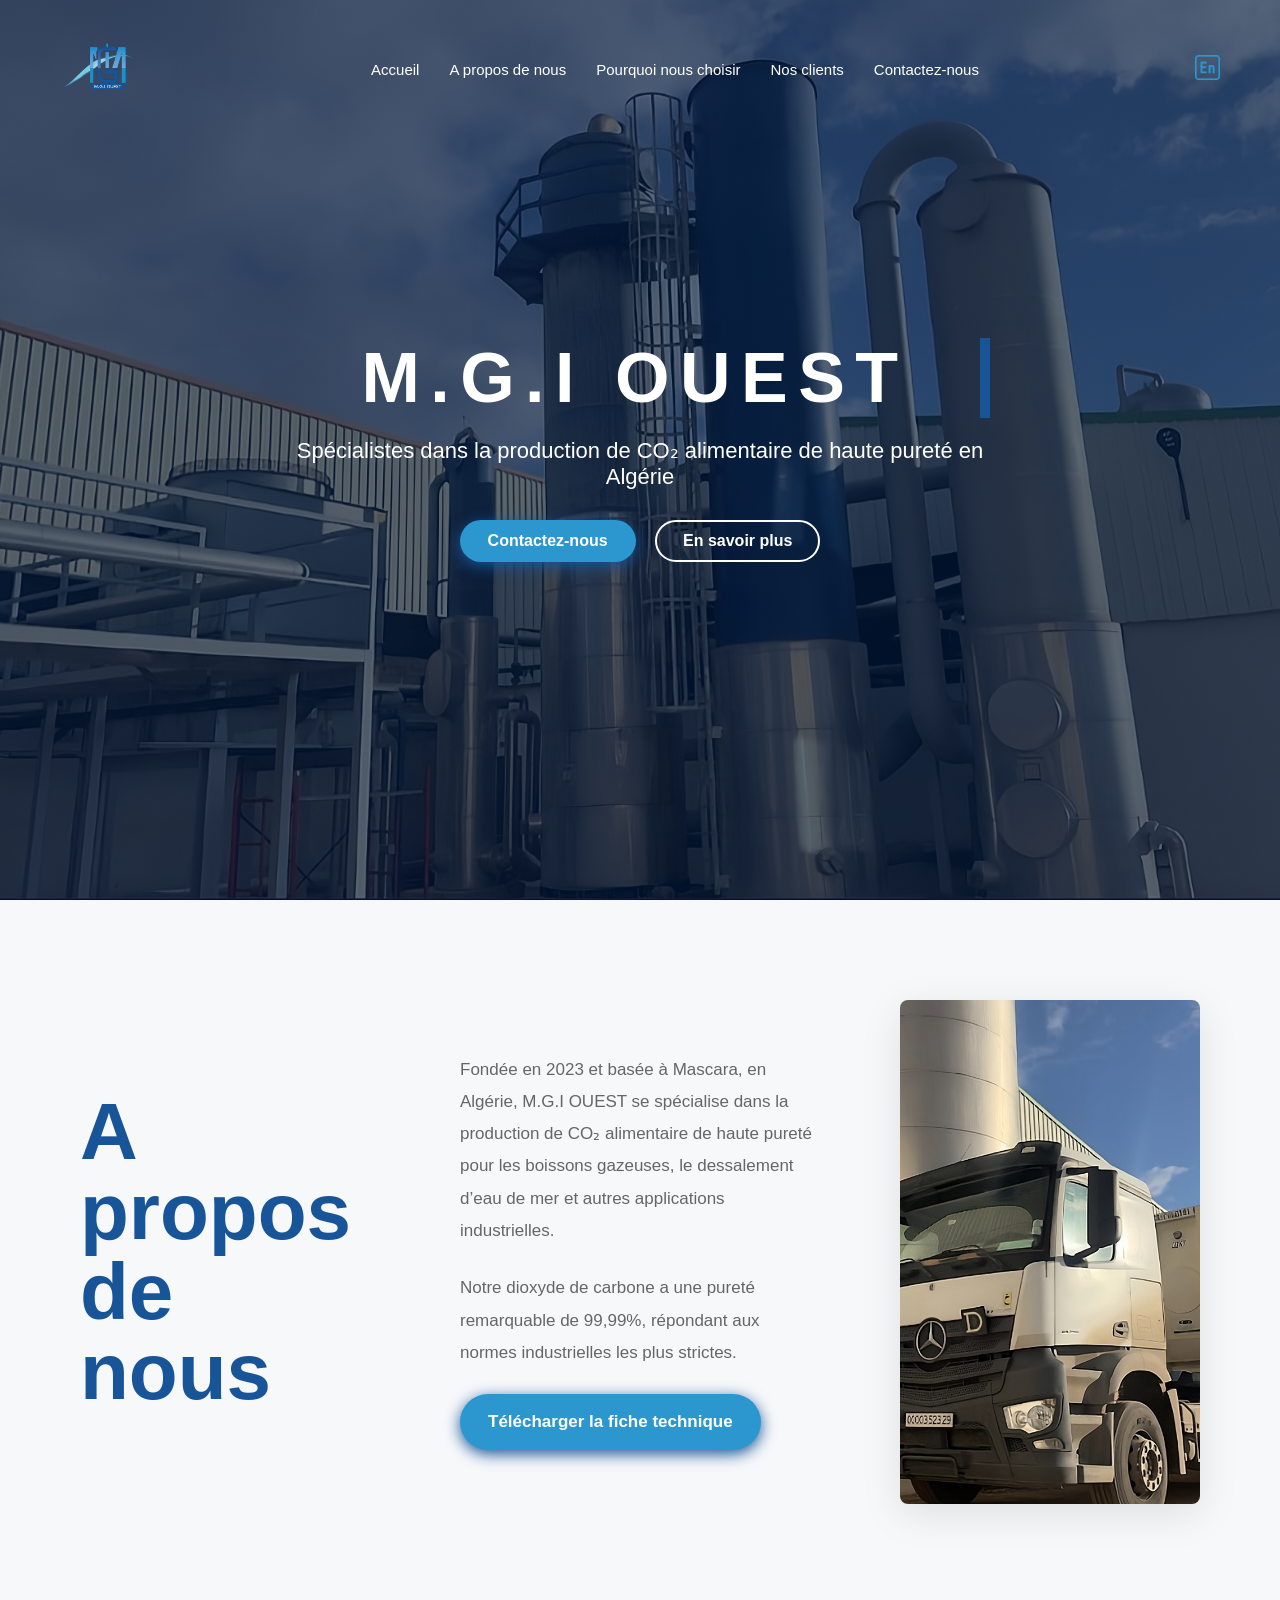
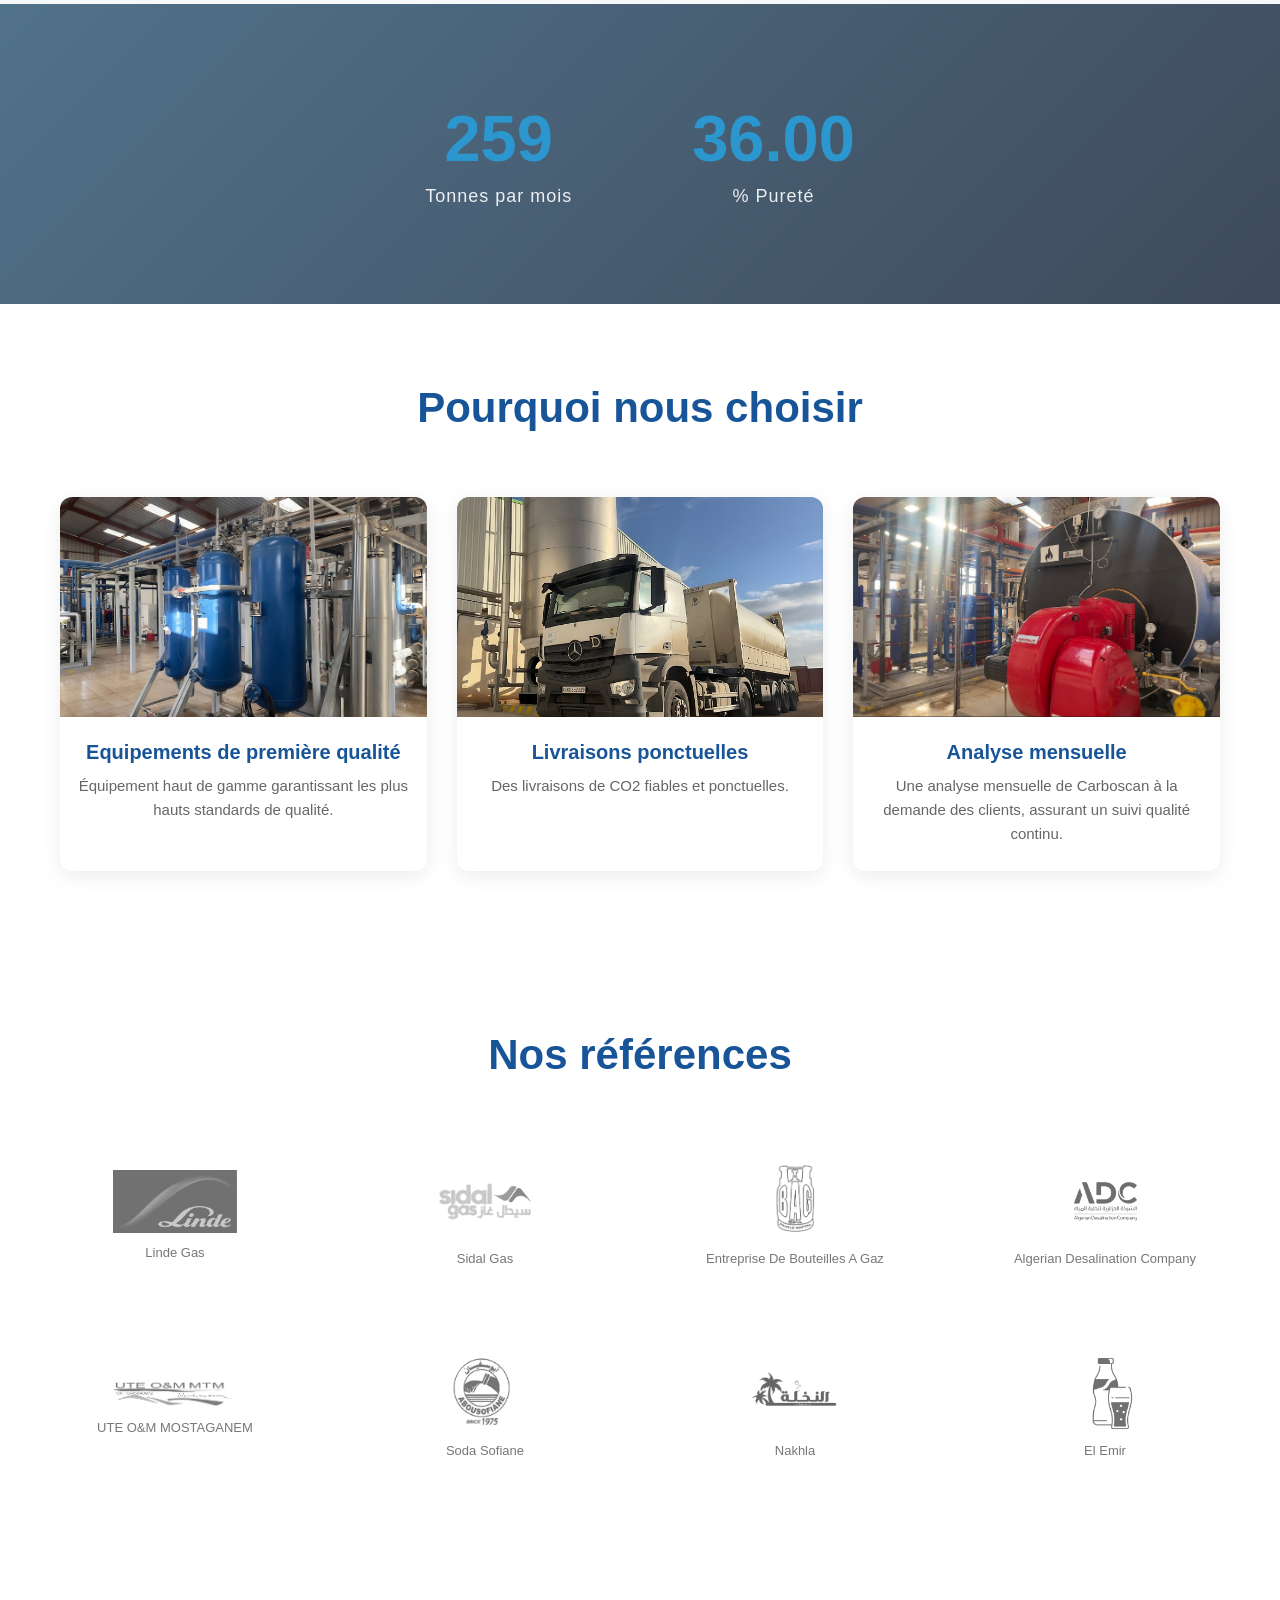
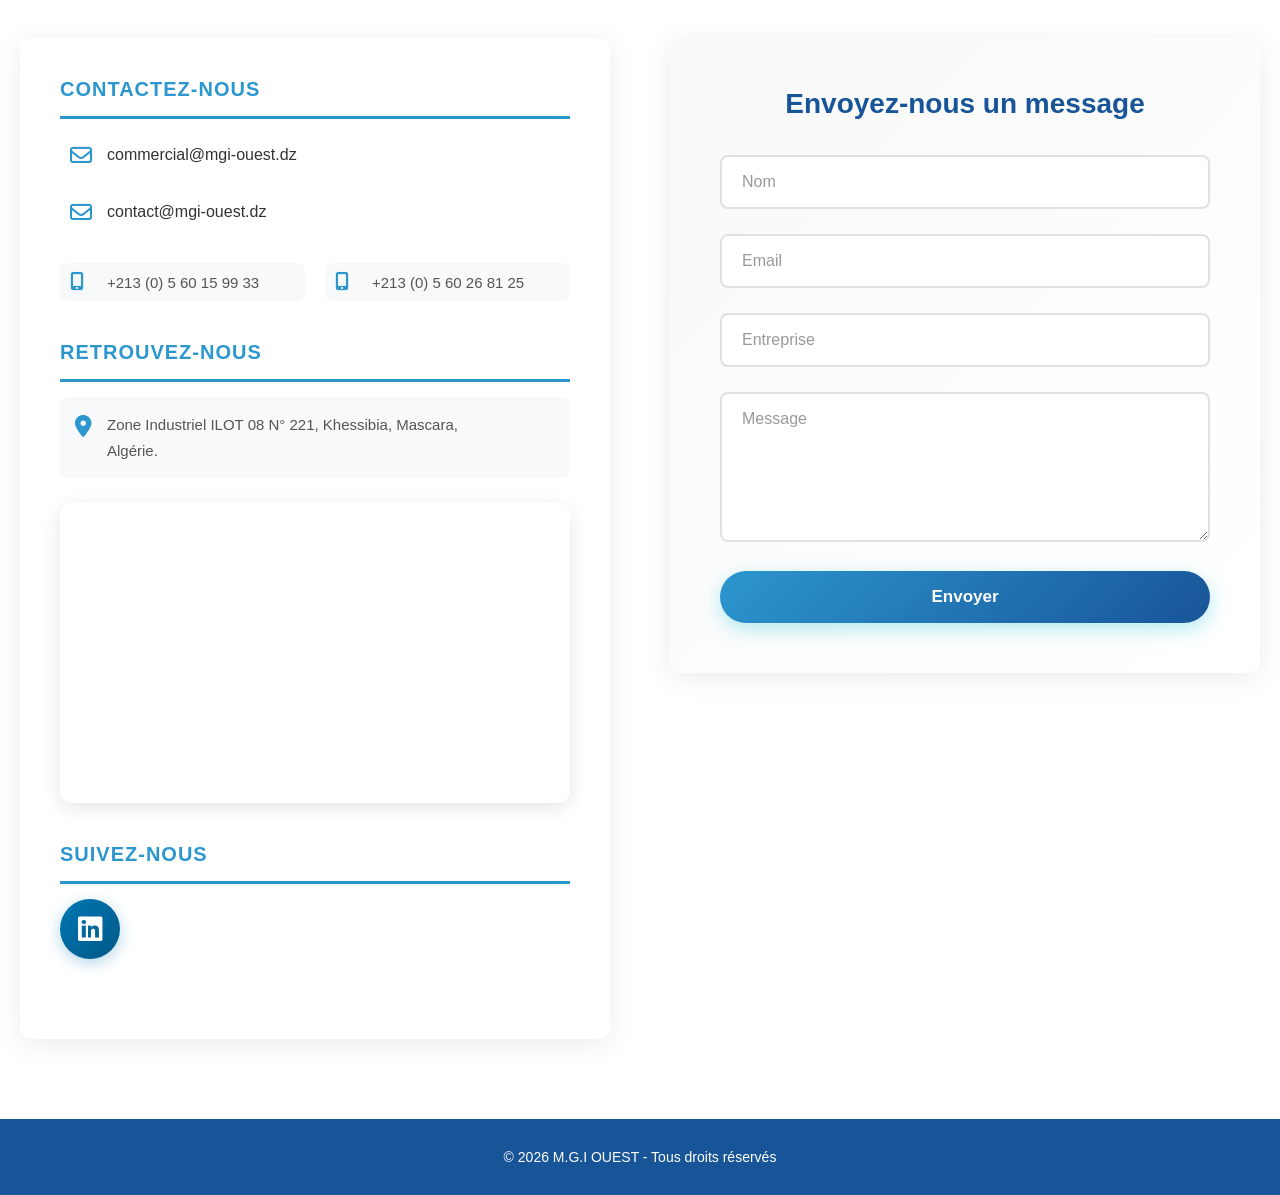
==== commit fa753050: "Update indexFR.html" ====
--- a/indexFR.html
+++ b/indexFR.html
@@ -21,7 +21,7 @@
   <div class="container nav">
 
     <div class="logo">
-      <a href="#"><img src="images/logo.png" alt="MGI OUEST"></a>
+      <a href="#"><img src="logo.png" alt="MGI OUEST"></a>
     </div>
 
     <nav class="nav-menu" id="navMenu">
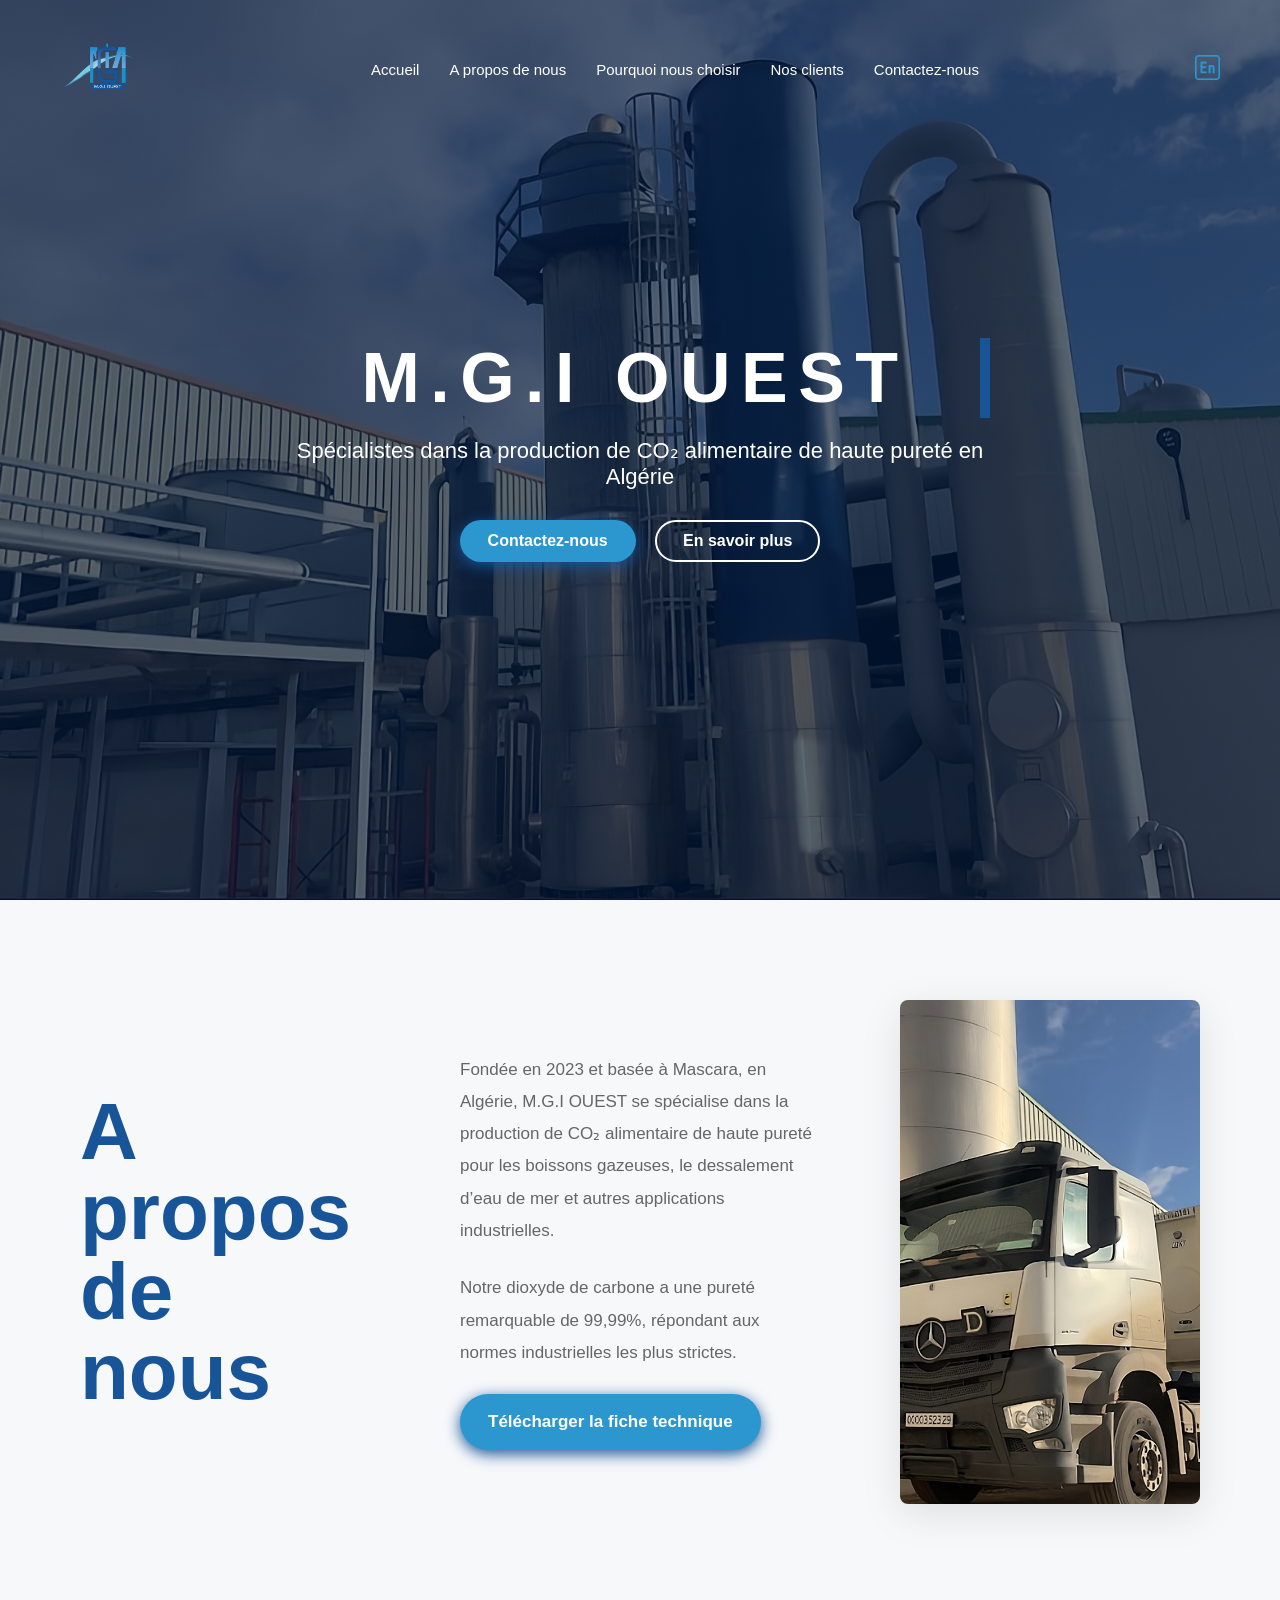
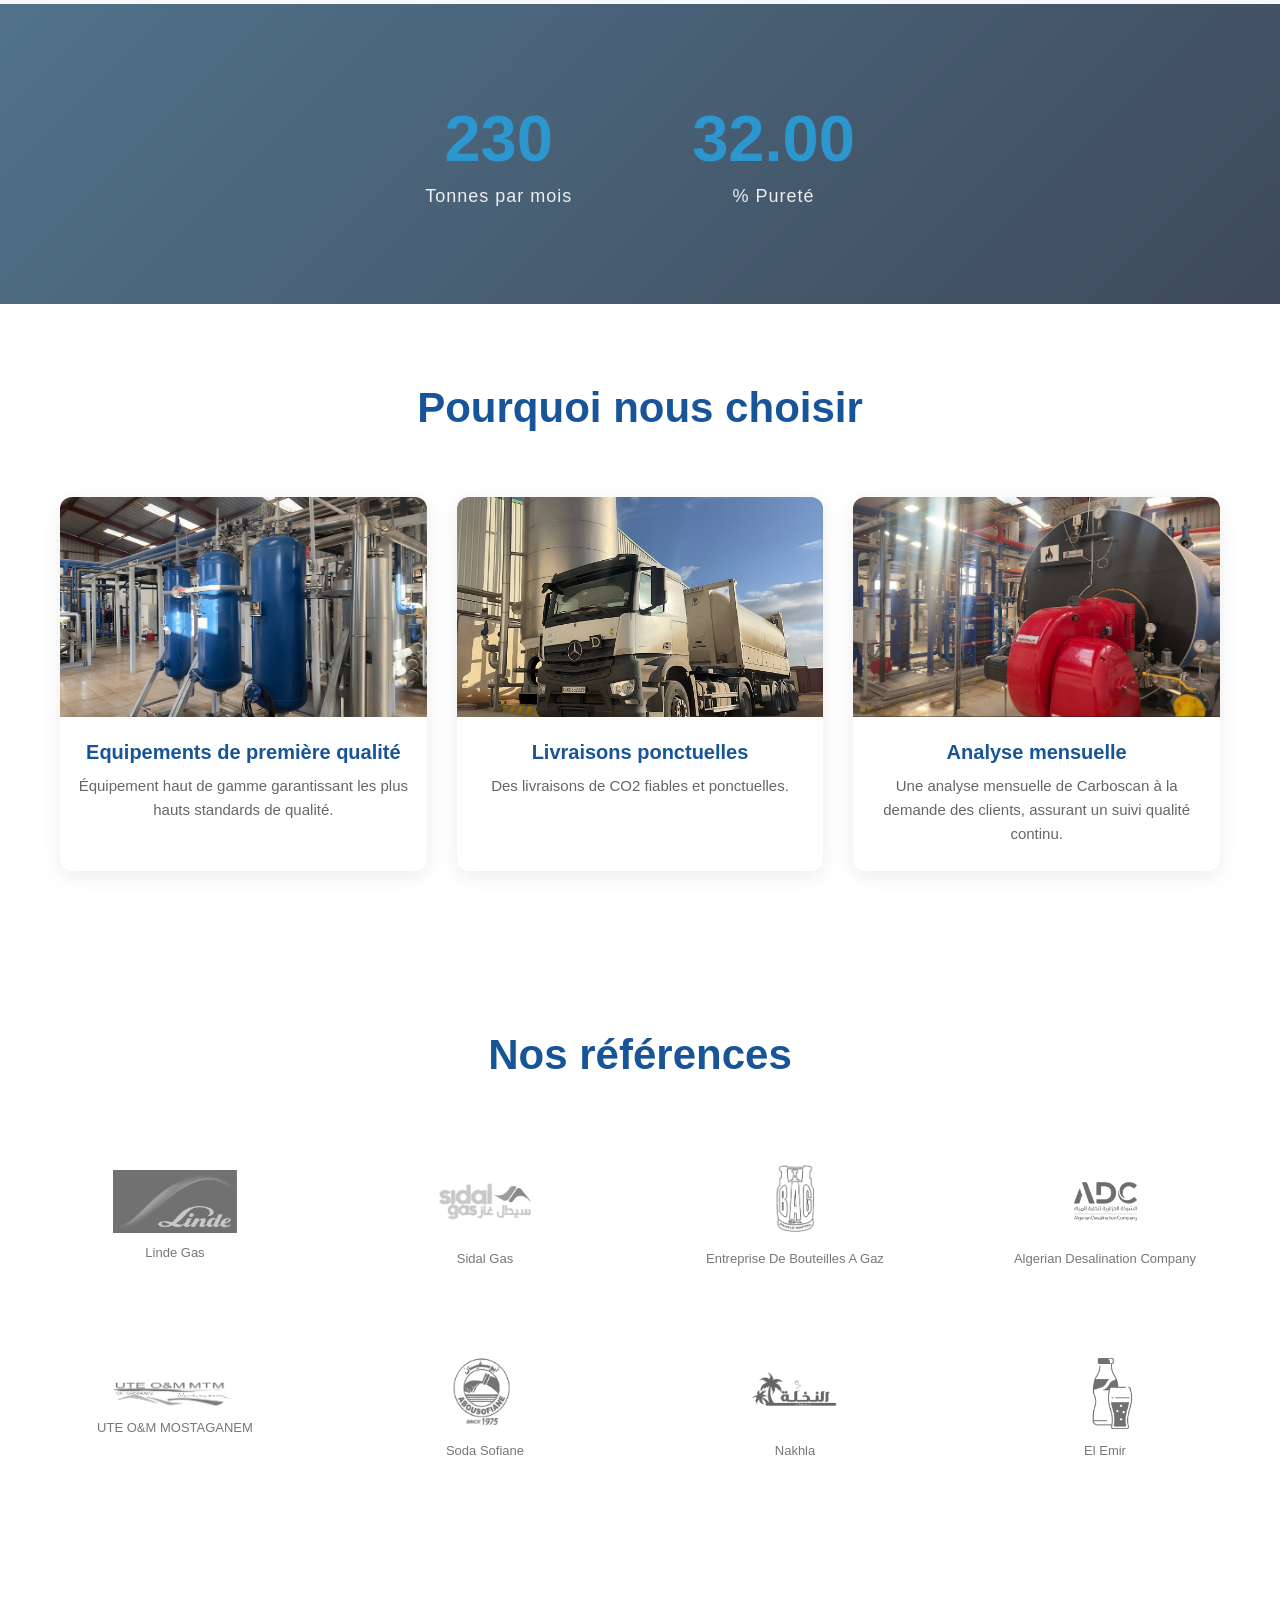
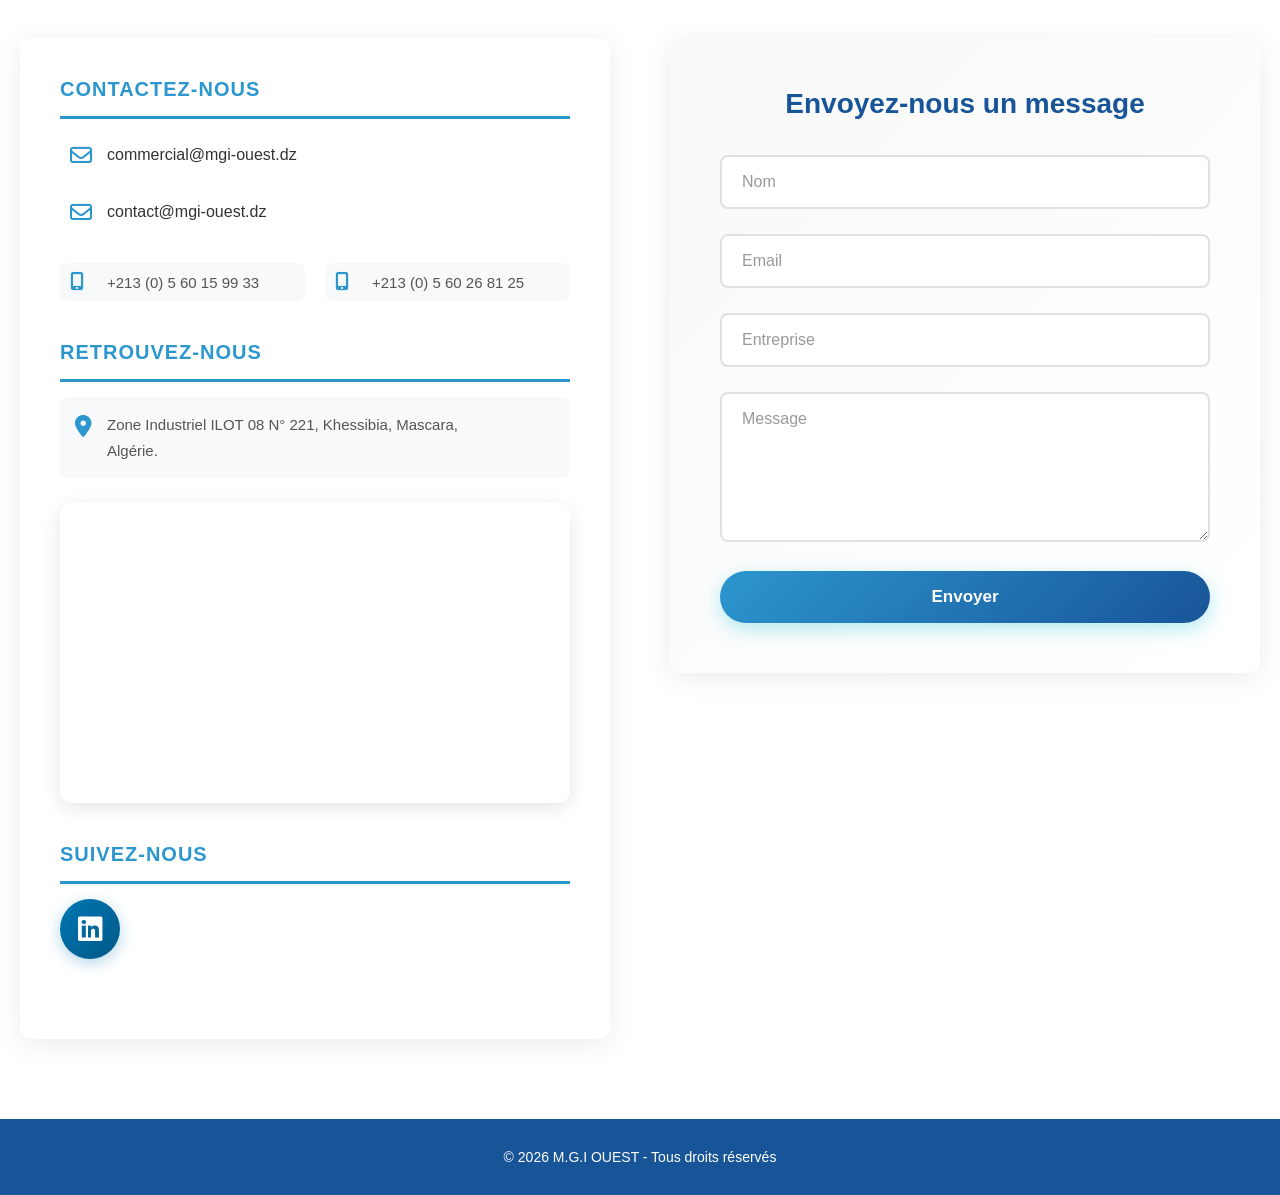
==== commit c1584185: "Update indexFR.html" ====
--- a/indexFR.html
+++ b/indexFR.html
@@ -175,7 +175,7 @@
         </div>
 
         <div class="client-logo">
-          <img src="images/souklatlatha.png" alt="Almiyah Attilemçania">
+          <img src="souklatlatha.png" alt="Almiyah Attilemçania">
           <span>Almiyah Attilemçania</span>
         </div>
 
--- a/style.css
+++ b/style.css
@@ -320,7 +320,7 @@
   top: 0;
   left: 0;
   background: linear-gradient(rgba(1, 26, 63, 0.65), rgba(1, 26, 63, 0.65)),
-              url("images/plant1.jpg") center/cover no-repeat fixed;
+              url("plant1.jpg") center/cover no-repeat fixed;
   z-index: 0;
 }
 
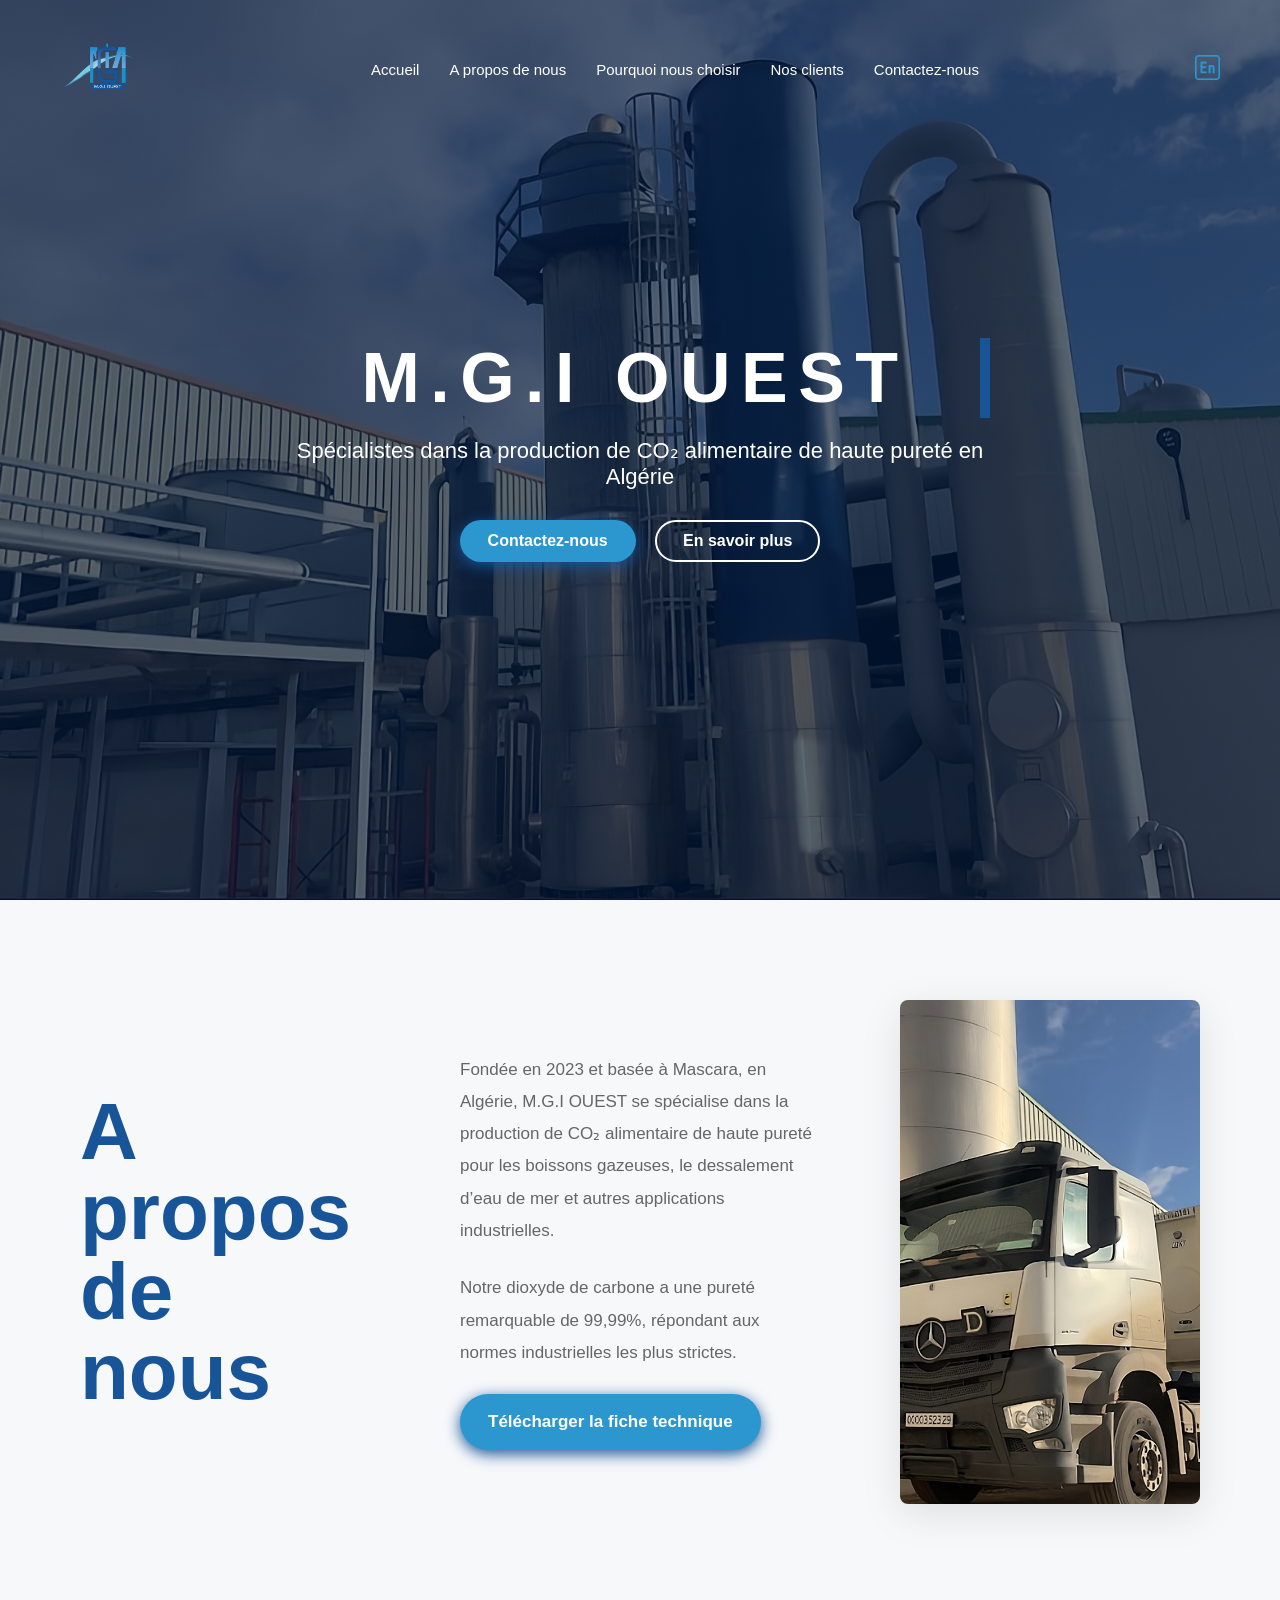
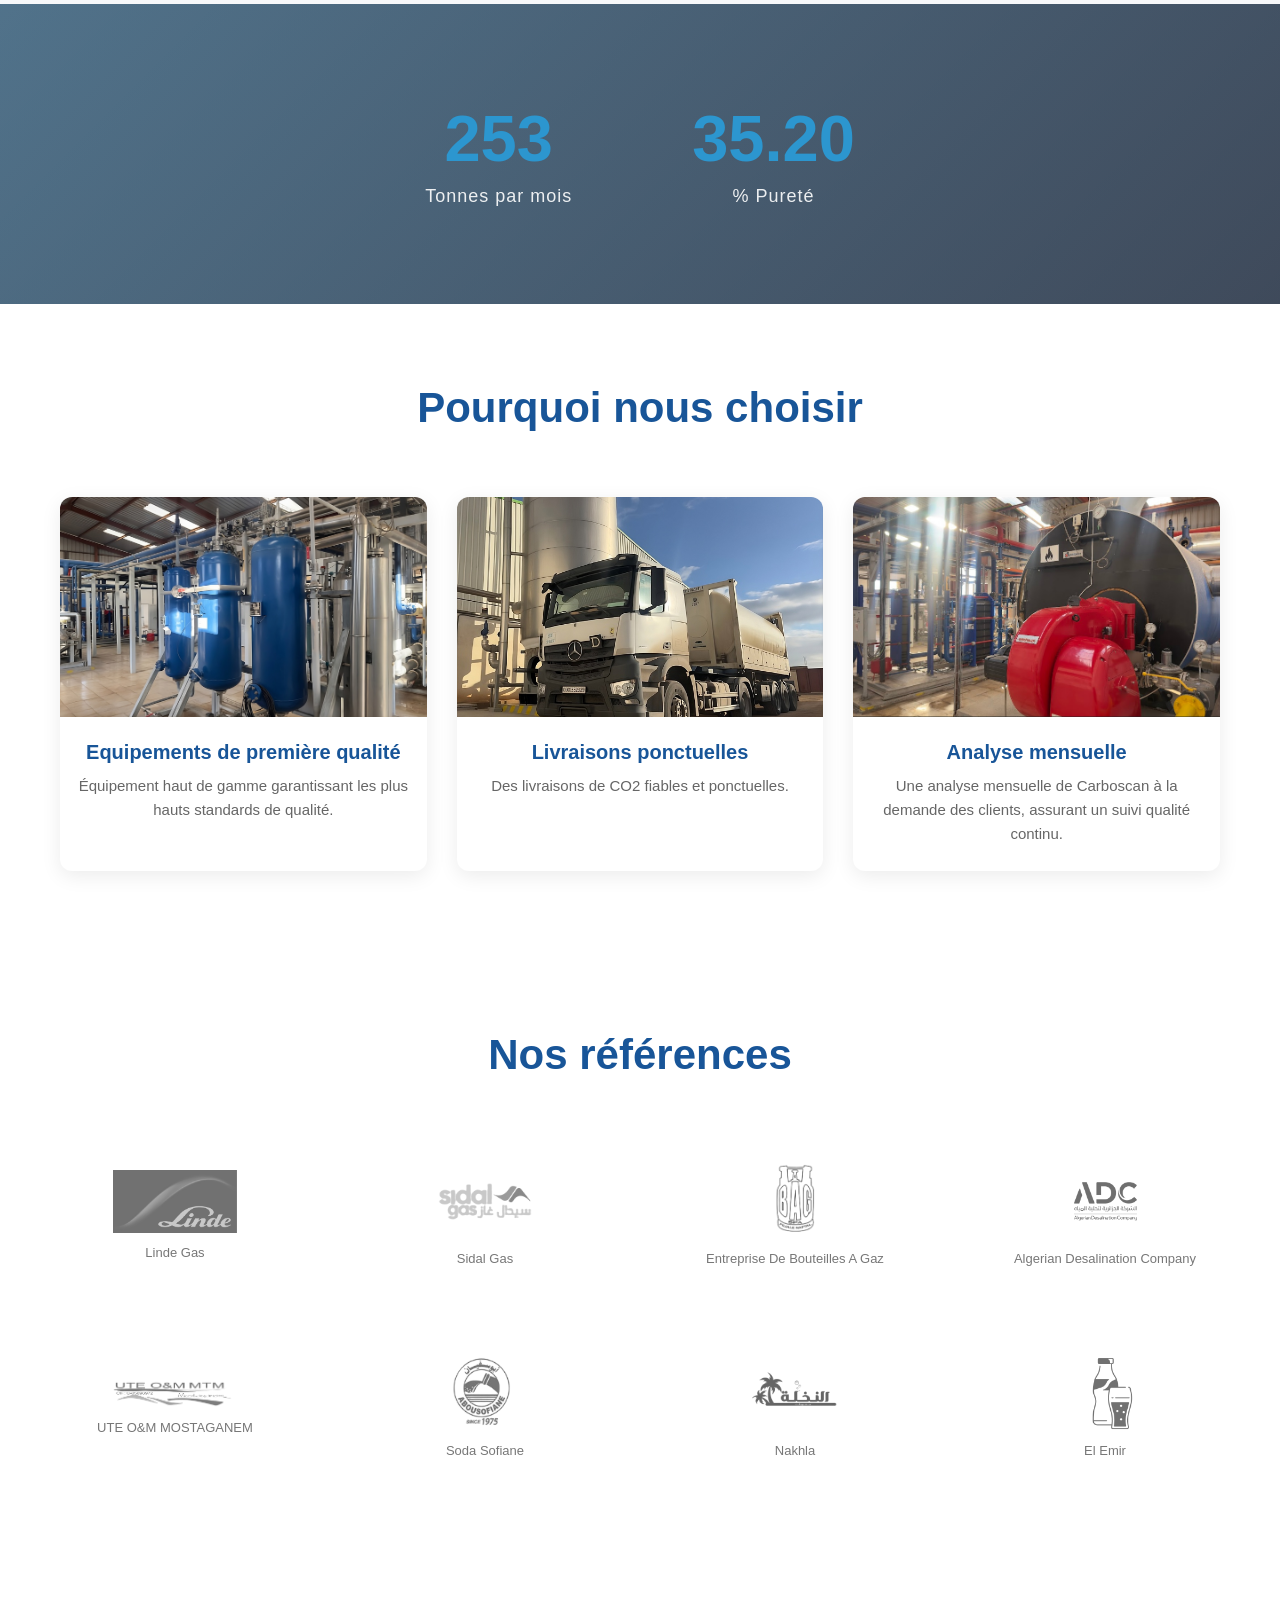
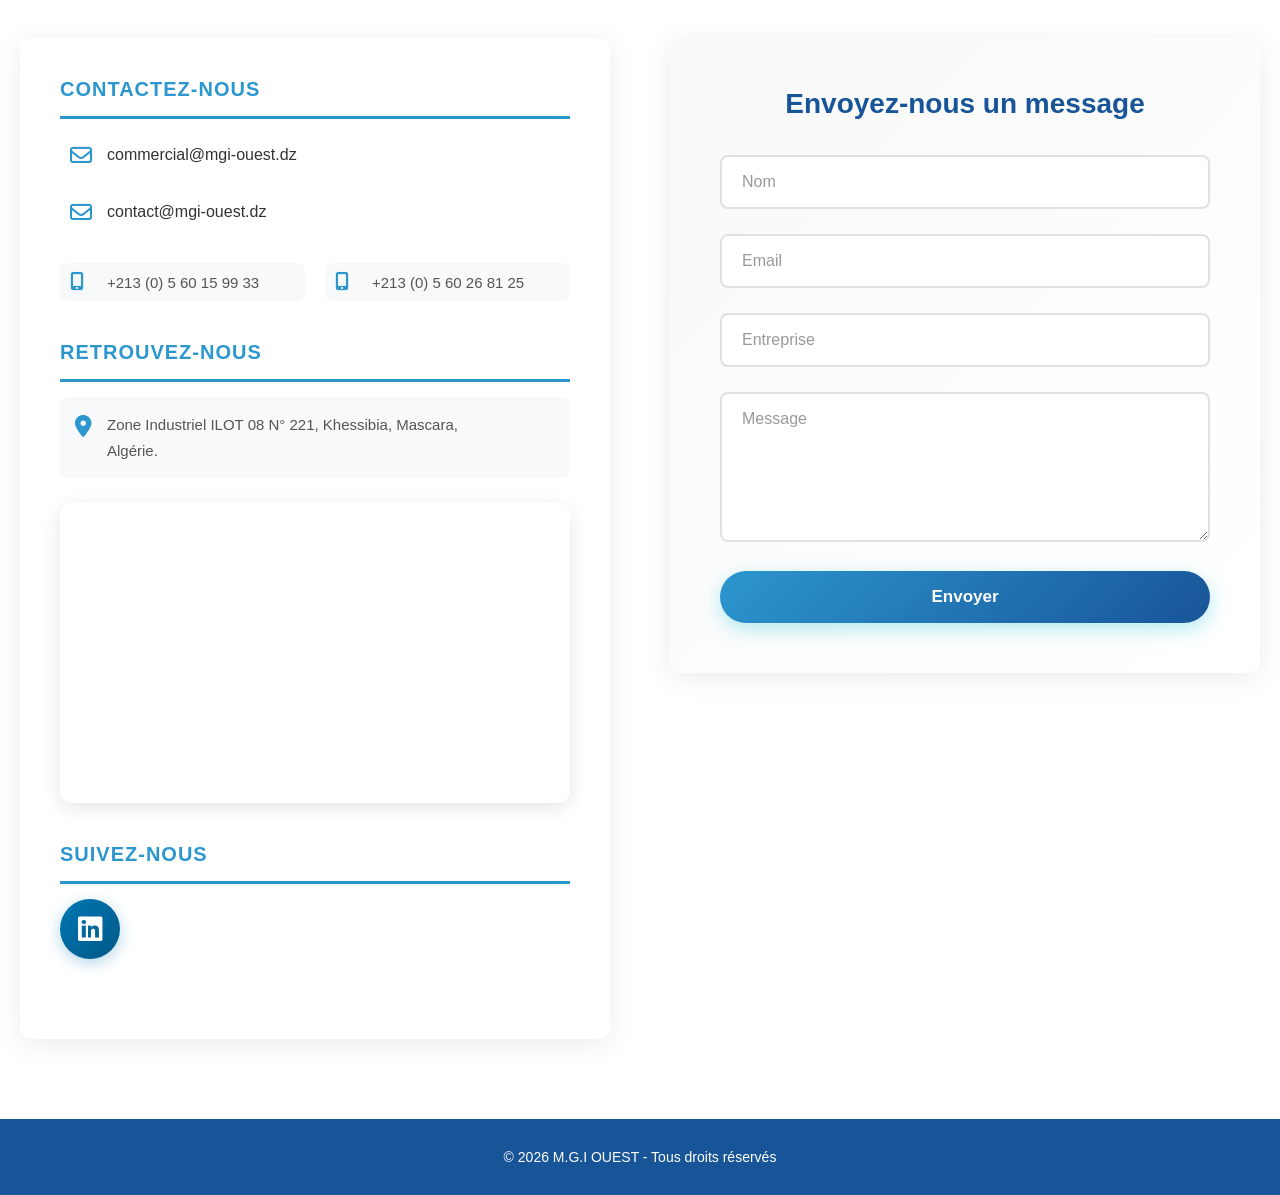
==== commit 22d6f58d: "Update indexFR.html" ====
--- a/indexFR.html
+++ b/indexFR.html
@@ -277,6 +277,16 @@
           <span>Karache</span>
         </div>
 
+        <div class="client-logo">
+          <img src="cola.png" alt="MOUNA">
+          <span>Mouna Boissons</span>
+        </div>
+
+        <div class="client-logo">
+          <img src="cola.png" alt="Belkaid">
+          <span>Belkaid</span>
+        </div>
+
         <!-- DUPLICATE SET FOR SEAMLESS LOOP -->
 
         <div class="client-logo">
@@ -317,6 +327,16 @@
         <div class="client-logo">
           <img src="cola.png" alt="Karache">
           <span>Karache</span>
+        </div>
+        
+        <div class="client-logo">
+          <img src="cola.png" alt="MOUNA">
+          <span>Mouna Boissons</span>
+        </div>
+
+        <div class="client-logo">
+          <img src="cola.png" alt="Belkaid">
+          <span>Belkaid</span>
         </div>
 
   </div>
